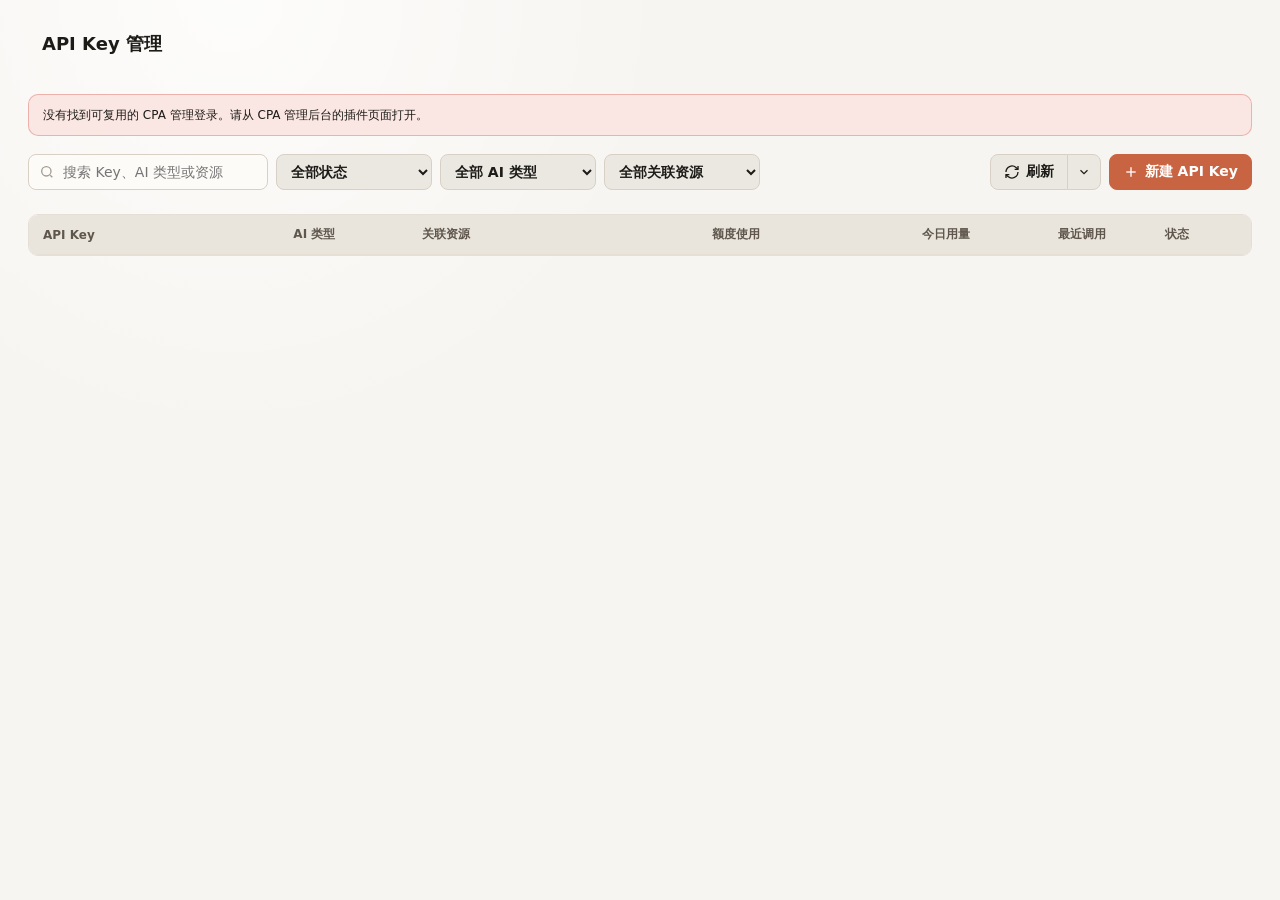
==== internal/web/apikey.html @ bb26bdbf "同步CPA Toolkit前端与价格设置" ====
<!doctype html>
<html lang="zh-CN"><head>
  <meta charset="utf-8">
  <meta name="viewport" content="width=device-width, initial-scale=1">
  <title>API Key 管理</title>
  <style>
    :root {
      --bg: #f7f5f1;
      --surface: #fdfbf8;
      --surface-muted: #f0eee8;
      --fg: #1d1b17;
      --muted: #777168;
      --subtle: #a39c91;
      --border: #e5dfd6;
      --border-strong: #d8d0c5;
      --primary: #12b981;
      --primary-hover: #079467;
      --primary-soft: #e5f8f0;
      --success-soft: #dcf8ec;
      --warning-soft: #fff2d6;
      --danger: #d45549;
      --danger-soft: #fae6e2;
      --radius: 10px;
      --shadow: 0 14px 34px rgba(37, 31, 22, 0.08);
      --font: -apple-system, BlinkMacSystemFont, "Segoe UI", "PingFang SC", "Microsoft YaHei", system-ui, sans-serif;
      --mono: "SFMono-Regular", ui-monospace, Menlo, Consolas, monospace;
      --ease-out: cubic-bezier(0.16, 1, 0.3, 1);
      --ease-emphasized: cubic-bezier(0.2, 0.8, 0.2, 1);
      --motion-fast: 140ms;
      --motion-base: 220ms;
      color-scheme: light;
    }

    * { box-sizing: border-box; }

    body {
      margin: 0;
      min-height: 100vh;
      background:
        radial-gradient(circle at 18% 0%, rgba(255, 255, 255, 0.74), transparent 32%),
        var(--bg);
      color: var(--fg);
      font-family: var(--font);
      font-size: 14px;
    }

    button, input, select { font: inherit; }
    button { border: 0; cursor: pointer; }

    .page {
      width: min(1552px, calc(100vw - 56px));
      margin: 0 auto;
      padding: 18px 0 36px;
    }

    .topbar {
      display: flex;
      align-items: center;
      justify-content: space-between;
      gap: 16px;
      min-height: 52px;
      margin-bottom: 24px;
      padding: 9px 14px;
    }

    .title h1 {
      margin: 0;
      color: var(--fg);
      font-size: 18px;
      line-height: 1.2;
      font-weight: 700;
      letter-spacing: 0;
    }

    .title p {
      display: inline-flex;
      margin: 0 0 0 10px;
      color: var(--muted);
      font-size: 13px;
    }

    .top-actions {
      display: flex;
      align-items: center;
      gap: 8px;
      flex-wrap: wrap;
      justify-content: flex-end;
      margin-left: auto;
      flex: 0 0 auto;
    }

    .btn {
      height: 36px;
      display: inline-flex;
      align-items: center;
      justify-content: center;
      gap: 6px;
      padding: 0 13px;
      border-radius: 8px;
      border: 1px solid var(--border-strong);
      background: #ebe8e2;
      color: var(--fg);
      text-decoration: none;
      font-weight: 700;
      white-space: nowrap;
      transition:
        color var(--motion-fast) var(--ease-out),
        background-color var(--motion-fast) var(--ease-out),
        border-color var(--motion-fast) var(--ease-out),
        box-shadow var(--motion-fast) var(--ease-out),
        transform var(--motion-fast) var(--ease-out);
    }

    .btn:hover {
      border-color: #cfc7bc;
      color: var(--fg);
      background: #e2ded6;
      transform: translateY(-1px);
    }

    .btn:active {
      transform: translateY(0);
    }

    .btn.primary {
      color: #fff;
      border-color: var(--primary);
      background: var(--primary);
      box-shadow: none;
    }

    .btn.primary:hover {
      color: #fff;
      background: var(--primary-hover);
      border-color: var(--primary-hover);
    }

    .btn.primary[data-od-id="create-api-key-button"],
    .btn.primary[data-od-id="save-api-key-button"] {
      border-color: #c96442;
      background: #c96442;
    }

    .btn.primary[data-od-id="create-api-key-button"]:hover,
    .btn.primary[data-od-id="save-api-key-button"]:hover {
      border-color: #b35739;
      background: #b35739;
    }

    .btn svg,
    .icon-btn svg {
      width: 16px;
      height: 16px;
      stroke-width: 2;
    }

    .refresh-group {
      position: relative;
      display: inline-flex;
      align-items: center;
      gap: 6px;
    }

    .refresh-countdown {
      display: inline-flex;
      align-items: center;
      justify-content: center;
      color: var(--muted);
      font-family: var(--mono);
      font-size: 12px;
      font-weight: 700;
      font-variant-numeric: tabular-nums;
      white-space: nowrap;
    }

    .refresh-countdown[hidden] {
      display: none;
    }

    .refresh-countdown.busy {
      color: #087452;
      font-family: var(--font);
    }

    .refresh-action {
      display: inline-flex;
      align-items: center;
    }

    .refresh-action #refreshBtn {
      border-top-right-radius: 0;
      border-bottom-right-radius: 0;
    }

    .refresh-action .auto-refresh-wrap {
      margin-left: -1px;
    }

    .refresh-action .auto-refresh-toggle {
      border-top-left-radius: 0;
      border-bottom-left-radius: 0;
    }

    .refresh-action #refreshBtn:hover,
    .refresh-action .auto-refresh-toggle:hover {
      position: relative;
      z-index: 1;
    }

    .auto-refresh-wrap {
      position: relative;
      display: inline-flex;
    }

    .auto-refresh-toggle {
      width: 34px;
      padding: 0;
    }

    .auto-refresh-toggle svg {
      width: 14px;
      height: 14px;
    }

    .auto-refresh-menu {
      position: absolute;
      top: calc(100% + 6px);
      right: 0;
      z-index: 30;
      display: grid;
      gap: 2px;
      min-width: 132px;
      padding: 6px;
      border: 1px solid var(--border);
      border-radius: 8px;
      background: var(--surface);
      box-shadow: var(--shadow);
    }

    .auto-refresh-menu[hidden] {
      display: none;
    }

    .auto-refresh-option {
      height: 30px;
      padding: 0 9px;
      border-radius: 6px;
      color: var(--fg);
      background: transparent;
      text-align: left;
      font-size: 13px;
      font-weight: 650;
    }

    .auto-refresh-option:hover,
    .auto-refresh-option.active {
      background: #eee9e1;
    }

    .card {
      border: 0;
      border-radius: 0;
      background: transparent;
      box-shadow: none;
    }

    .card-head {
      display: flex;
      align-items: center;
      justify-content: space-between;
      gap: 12px;
      padding: 14px 16px;
      border-bottom: 1px solid var(--border);
    }

    .card-title h2 {
      margin: 0;
      font-size: 16px;
      font-weight: 650;
    }

    .card-title p {
      margin: 4px 0 0;
      color: var(--muted);
      font-size: 13px;
    }

    .toolbar {
      display: flex;
      flex-direction: column;
      align-items: stretch;
      justify-content: flex-start;
      gap: 24px;
      padding: 0;
      border-bottom: 0;
      background: transparent;
    }

    .left-tools,
    .right-tools {
      display: flex;
      align-items: center;
      gap: 8px;
      flex-wrap: wrap;
    }

    .right-tools {
      width: 100%;
    }

    .left-tools {
      min-height: 52px;
      padding: 9px 14px;
      border: 1px solid var(--border);
      border-radius: 10px;
      background: rgba(253, 251, 248, 0.82);
    }

    .tabs {
      display: inline-flex;
      gap: 10px;
      padding: 0;
      border: 0;
      border-radius: 0;
      background: transparent;
    }

    .tab {
      height: 32px;
      display: inline-flex;
      align-items: center;
      gap: 7px;
      padding: 0 14px;
      border: 1px solid var(--border);
      border-radius: 999px;
      background: #fffefa;
      color: var(--muted);
      font-size: 13px;
      font-weight: 700;
      transition:
        color var(--motion-fast) var(--ease-out),
        background-color var(--motion-fast) var(--ease-out),
        box-shadow var(--motion-fast) var(--ease-out);
    }

    .tab.active {
      color: var(--fg);
      background: #fffefa;
      box-shadow: 0 1px 0 rgba(37, 31, 22, 0.04);
    }

    .tab.active::before {
      content: "";
      width: 8px;
      height: 8px;
      border-radius: 999px;
      background: var(--primary);
      box-shadow: 0 0 0 4px rgba(18, 185, 129, 0.12);
    }

    .search {
      position: relative;
      width: min(240px, 100%);
    }

    .search svg {
      position: absolute;
      left: 11px;
      top: 50%;
      transform: translateY(-50%);
      color: var(--subtle);
      width: 16px;
      height: 16px;
    }

    input,
    select {
      height: 34px;
      border: 1px solid var(--border-strong);
      border-radius: 8px;
      background: var(--surface);
      color: var(--fg);
      outline: none;
      transition:
        border-color var(--motion-fast) var(--ease-out),
        box-shadow var(--motion-fast) var(--ease-out);
    }

    input { padding: 0 10px; }

    select {
      min-width: 156px;
      padding: 0 30px 0 10px;
    }

    .right-tools select {
      height: 36px;
      background-color: #ebe8e2;
      font-weight: 700;
    }

    .search input {
      width: 100%;
      height: 36px;
      padding-left: 34px;
      font-size: 14px;
    }

    input:focus,
    select:focus {
      border-color: #c96442;
      box-shadow: 0 0 0 4px rgba(201, 100, 66, 0.16);
    }

    .table-wrap {
      margin-top: 24px;
      overflow-x: auto;
      border: 1px solid var(--border);
      border-radius: 10px;
      background: #f7f4ee;
    }

    table {
      width: 100%;
      min-width: 1410px;
      border-collapse: separate;
      border-spacing: 0;
      table-layout: fixed;
    }

    .col-key { width: 250px; }
    .col-type { width: 128px; }
    .col-resources { width: 290px; }
    .col-quota { width: 210px; }
    .col-usage { width: 136px; }
    .col-last { width: 106px; }
    .col-status { width: 112px; }
    .col-actions { width: 176px; }

    thead { display: table-header-group; }

    tbody tr {
      background: var(--surface-muted);
      transition:
        background-color var(--motion-fast) var(--ease-out);
    }

    th {
      height: 40px;
      padding: 0 14px;
      color: #5f574d;
      background: #e9e5dc;
      border-bottom: 1px solid var(--border);
      text-align: left;
      font-size: 12px;
      font-weight: 700;
      white-space: nowrap;
    }

    th:first-child { border-top-left-radius: 9px; }
    th:last-child {
      border-top-right-radius: 9px;
      text-align: right;
    }

    td {
      padding: 14px;
      border-bottom: 1px solid var(--border);
      vertical-align: middle;
    }

    td.actions-cell {
      padding-left: 8px;
      padding-right: 10px;
    }

    tbody tr:last-child td {
      border-bottom: 0;
    }

    tbody tr:hover {
      background: #e9e6df;
    }

    .key-cell {
      display: flex;
      align-items: center;
      gap: 10px;
      min-width: 0;
    }

    .key-icon {
      width: 34px;
      height: 34px;
      flex: 0 0 auto;
      display: grid;
      place-items: center;
      border-radius: 9px;
      color: #6d6760;
      background: #e9e6df;
      border: 0;
      box-shadow: none;
    }

    .key-icon svg {
      width: 21px;
      height: 21px;
      display: block;
    }

    .key-name {
      display: flex;
      align-items: center;
      gap: 8px;
      flex-wrap: wrap;
      font-size: 14px;
      font-weight: 800;
    }

    .key-token {
      margin-top: 6px;
      color: var(--muted);
      font-family: var(--mono);
      font-size: 12px;
      font-variant-numeric: tabular-nums;
    }

    .pill {
      display: inline-flex;
      align-items: center;
      gap: 5px;
      height: 24px;
      padding: 0 8px;
      border-radius: 5px;
      font-size: 12px;
      font-weight: 700;
      white-space: nowrap;
    }

    .pill.neutral {
      color: #403b35;
      background: #fffefa;
      border: 1px solid var(--border);
    }

    .pill.success {
      color: #05764f;
      background: var(--success-soft);
      border: 1px solid #b9ead6;
    }

    .pill.warn {
      color: #a15c0b;
      background: var(--warning-soft);
      border: 1px solid #efd9a2;
    }

    .dot {
      width: 6px;
      height: 6px;
      border-radius: 50%;
      background: currentColor;
    }

    .resources {
      display: flex;
      flex-wrap: wrap;
      gap: 6px;
      min-width: 0;
      max-width: none;
    }

    .resource {
      display: inline-flex;
      align-items: center;
      gap: 6px;
      height: 26px;
      padding: 0 8px;
      border: 1px solid var(--border);
      border-radius: 5px;
      background: #fffefa;
      color: #4b453d;
      font-size: 12px;
      white-space: nowrap;
    }

    .resource.mark-provider {
      background: #e5f8f0;
      border-color: #c5ecdd;
      color: #087452;
    }

    .resource.mark-file {
      background: #fffefa;
      border-color: #e3ddd3;
      color: #62584d;
    }

    .quota {
      display: grid;
      gap: 8px;
      min-width: 0;
    }

    .quota-cell { min-width: 0; }

    .type-cell,
    .status-cell {
      white-space: nowrap;
    }

    .quota-line {
      display: flex;
      align-items: center;
      justify-content: space-between;
      gap: 12px;
      color: var(--muted);
      font-size: 12px;
      font-variant-numeric: tabular-nums;
    }

    .quota-line span {
      display: inline-flex;
      align-items: baseline;
      gap: 6px;
      min-width: 0;
      white-space: nowrap;
    }

    .quota-label {
      min-width: 38px;
      color: var(--fg);
      font-weight: 700;
    }

    .quota-line strong {
      color: var(--fg);
      font-weight: 600;
    }

    .bar {
      height: 6px;
      overflow: hidden;
      border-radius: 999px;
      background: #e4ded4;
    }

    .bar span {
      display: block;
      width: var(--value);
      height: 100%;
      border-radius: inherit;
      background: var(--bar-color, var(--primary));
      transition:
        width var(--motion-base) var(--ease-out),
        background-color var(--motion-fast) var(--ease-out);
    }

    .row-actions {
      display: flex;
      align-items: center;
      justify-content: flex-end;
      gap: 4px;
    }

    .meta-stack {
      display: grid;
      gap: 8px;
      min-width: 0;
    }

    .usage-cell { min-width: 0; }

    .usage-stat {
      display: grid;
      gap: 6px;
      color: #2f2a24;
      font-size: 12px;
      line-height: 1.25;
      font-variant-numeric: tabular-nums;
    }

    .usage-line {
      display: flex;
      align-items: baseline;
      gap: 5px;
      white-space: nowrap;
    }

    .usage-line span {
      color: #5f574d;
      font-weight: 600;
    }

    .usage-line strong {
      color: #2f2a24;
      font-family: var(--mono);
      font-size: 12px;
      font-weight: 700;
    }

    .usage-line.cost strong {
      color: #008a7a;
      font-weight: 800;
    }

    .last-cell {
      color: var(--muted);
      font-size: 12px;
      line-height: 1.45;
      white-space: nowrap;
    }

    .last-cell strong {
      display: none;
    }

    .empty-row td {
      height: 96px;
      color: var(--muted);
      text-align: center;
    }

    .icon-btn {
      width: 34px;
      height: 34px;
      display: grid;
      place-items: center;
      border: 1px solid var(--border);
      border-radius: 8px;
      color: #5f574d;
      background: #f8f6f1;
      transition:
        color var(--motion-fast) var(--ease-out),
        background-color var(--motion-fast) var(--ease-out),
        transform var(--motion-fast) var(--ease-out);
    }

    .icon-btn:hover {
      color: var(--fg);
      background: #eee9e1;
      transform: translateY(-1px);
    }

    .icon-btn.danger {
      color: #b8573f;
    }

    .icon-btn.danger.confirming {
      color: #fff;
      border-color: #c96442;
      background: #c96442;
    }

    .icon-btn.danger:hover {
      color: #fff;
      border-color: #c96442;
      background: #c96442;
    }

    .icon-btn:active {
      transform: translateY(0);
    }

    .muted { color: var(--muted); }

    .drawer-backdrop {
      position: fixed;
      inset: 0;
      z-index: 50;
      display: block;
      opacity: 0;
      visibility: hidden;
      pointer-events: none;
      background: rgba(42, 37, 30, 0.24);
      transition:
        opacity var(--motion-base) var(--ease-out),
        visibility 0s linear var(--motion-base);
    }

    .drawer-backdrop.open {
      opacity: 1;
      visibility: visible;
      pointer-events: auto;
      transition-delay: 0s;
    }

    .drawer {
      position: absolute;
      top: 0;
      right: 0;
      bottom: 0;
      width: min(620px, 100vw);
      display: flex;
      flex-direction: column;
      background: #fff;
      box-shadow: var(--shadow);
      opacity: 0.98;
      transform: translate3d(20px, 0, 0);
      transition:
        transform 240ms var(--ease-emphasized),
        opacity var(--motion-base) var(--ease-out);
      will-change: transform, opacity;
    }

    .drawer-backdrop.open .drawer {
      opacity: 1;
      transform: translate3d(0, 0, 0);
    }

    body.drawer-active,
    body.settings-active {
      overflow: hidden;
    }

    .drawer-head {
      display: flex;
      align-items: flex-start;
      justify-content: space-between;
      gap: 16px;
      padding: 18px 20px;
      border-bottom: 1px solid var(--border);
    }

    .drawer-head h3 {
      margin: 0;
      font-size: 18px;
      font-weight: 650;
    }

    .drawer-head p {
      margin: 6px 0 0;
      color: var(--muted);
      font-size: 13px;
      line-height: 1.6;
    }

    .drawer-body {
      flex: 1;
      overflow: auto;
      padding: 20px;
      background: var(--bg);
    }

    .drawer-foot {
      display: flex;
      justify-content: flex-end;
      gap: 8px;
      padding: 14px 20px;
      border-top: 1px solid var(--border);
      background: var(--surface);
    }

    .form-grid {
      display: grid;
      grid-template-columns: 1fr 1fr;
      gap: 14px;
    }

    .field {
      display: grid;
      gap: 7px;
    }

    .field.quota-row-field {
      align-content: start;
      align-self: start;
    }

    .field.quota-row-field .error:not(.show) {
      height: 0;
      min-height: 0;
      overflow: hidden;
    }

    .field.full { grid-column: 1 / -1; }

    label {
      color: #344054;
      font-size: 13px;
      font-weight: 500;
    }

    .field input,
    .field select {
      width: 100%;
      height: 36px;
    }

    .resource-picker {
      display: grid;
      gap: 8px;
      padding: 10px;
      border: 1px solid var(--border);
      border-radius: var(--radius);
      background: var(--surface);
    }

    .resource-option {
      display: grid;
      grid-template-columns: 18px 1fr;
      gap: 10px;
      align-items: start;
      padding: 9px;
      border: 1px solid var(--border);
      border-radius: 6px;
      background: #fffefa;
      transition:
        background-color var(--motion-fast) var(--ease-out),
        border-color var(--motion-fast) var(--ease-out),
        box-shadow var(--motion-fast) var(--ease-out);
    }

    .resource-option:has(input:checked) {
      border-color: var(--primary);
      background: var(--primary-soft);
    }

    .resource-option input {
      width: 16px;
      height: 16px;
      margin: 2px 0 0;
      accent-color: var(--primary);
    }

    .resource-option strong {
      display: block;
      font-size: 13px;
      font-weight: 600;
    }

    .resource-option small {
      display: block;
      margin-top: 3px;
      color: var(--muted);
      font-size: 12px;
      line-height: 1.45;
    }

    .helper {
      color: var(--muted);
      font-size: 12px;
      line-height: 1.5;
    }

    .error {
      color: var(--danger);
      font-size: 12px;
      font-weight: 500;
      line-height: 1.35;
      min-height: 16px;
      opacity: 0;
      transform: translate3d(0, -2px, 0);
      transition:
        opacity 120ms var(--ease-out),
        transform 120ms var(--ease-out);
    }

    .error.show {
      opacity: 1;
      transform: translate3d(0, 0, 0);
    }

    .toast {
      position: fixed;
      left: 50%;
      bottom: 24px;
      z-index: 80;
      transform: translate3d(-50%, 12px, 0);
      opacity: 0;
      pointer-events: none;
      padding: 10px 13px;
      border-radius: 6px;
      color: #fff;
      background: rgba(29, 27, 23, 0.92);
      box-shadow: var(--shadow);
      transition:
        opacity 180ms var(--ease-out),
        transform var(--motion-base) var(--ease-out);
      will-change: transform, opacity;
    }

    .toast.show {
      opacity: 1;
      transform: translate3d(-50%, 0, 0);
    }

    @media (prefers-reduced-motion: reduce) {
      .btn,
      .icon-btn,
      .tab,
      input,
      select,
      .bar span,
      .drawer-backdrop,
      .drawer,
      .resource-option,
      .error,
      .toast {
        transition-duration: 1ms !important;
      }

      .btn:hover,
      .icon-btn:hover,
      .drawer,
      .drawer-backdrop.open .drawer,
      .error,
      .error.show {
        transform: none !important;
      }

      .toast,
      .toast.show {
        transform: translate3d(-50%, 0, 0) !important;
      }
    }

    @media (max-width: 760px) {
      .page {
        width: min(100vw - 28px, 1440px);
        padding-top: 14px;
      }

      .topbar,
      .top-actions,
      .toolbar,
      .left-tools,
      .right-tools {
        align-items: stretch;
        flex-direction: column;
      }

      .title p {
        display: flex;
      }

      .title p {
        margin: 8px 0 0;
      }

      .search { width: 100%; }

      .right-tools select {
        width: 100%;
      }

      .top-actions {
        width: 100%;
        margin-left: 0;
      }

      .card-head {
        align-items: flex-start;
        flex-direction: column;
      }

      .tabs { overflow-x: auto; }
      .tab { flex: 0 0 auto; }

      .form-grid { grid-template-columns: 1fr; }
    }
  

    .notice {
      display: none;
      margin: 0 0 18px;
      padding: 12px 14px;
      border: 1px solid var(--border);
      border-radius: 10px;
      background: rgba(253, 251, 248, 0.92);
      color: var(--fg);
    }

    .notice.show { display: block; }
    .notice.error {
      border-color: rgba(212, 85, 73, 0.36);
      background: var(--danger-soft);
    }

    .notice-row {
      display: flex;
      align-items: center;
      justify-content: space-between;
      gap: 10px;
      flex-wrap: wrap;
    }

    .plain-key {
      display: block;
      margin-top: 10px;
      padding: 10px;
      overflow: auto;
      border: 1px solid var(--border);
      border-radius: 8px;
      background: #fff;
      color: var(--fg);
      font-family: var(--mono);
      font-size: 12px;
      white-space: nowrap;
    }

    .quota-empty {
      color: var(--muted);
      font-size: 13px;
    }

    .resource-option.is-empty {
      cursor: default;
      color: var(--muted);
    }

    .resource-option.is-empty:hover {
      border-color: var(--border);
      background: var(--surface);
      transform: none;
    }

  </style>
</head>
<body>
  <main class="page" data-od-id="api-key-list-page">
    <header class="topbar" data-od-id="topbar">
      <div class="title" data-od-id="page-title-area">
        <h1 data-od-id="page-title">API Key 管理</h1>
      </div>
    </header>

    <section class="card" data-od-id="api-key-table-card">
      <div id="notice" class="notice" role="status" aria-live="polite"></div>
      <div class="toolbar" data-od-id="table-toolbar">
        <div class="right-tools">
          <div class="search" data-od-id="global-search">
            <svg viewBox="0 0 24 24" fill="none" stroke="currentColor" stroke-width="2"><circle cx="11" cy="11" r="7"></circle><path d="m20 20-3.2-3.2"></path></svg>
            <input id="searchInput" placeholder="搜索 Key、AI 类型或资源">
          </div>
          <select id="statusFilter" data-od-id="status-filter">
            <option value="all">全部状态</option>
            <option value="active">启用</option>
            <option value="warning">额度预警</option>
            <option value="disabled">停用</option>
          </select>
          <select id="typeFilter" data-od-id="ai-type-filter">
            <option value="all">全部 AI 类型</option>
          </select>
          <select id="resourceFilter" data-od-id="resource-filter">
            <option value="all">全部关联资源</option>
          </select>
          <div class="top-actions" data-od-id="top-actions">
            <div class="refresh-group" data-od-id="refresh-control-group">
              <span class="refresh-countdown" id="refreshCountdown" data-od-id="refresh-countdown" hidden></span>
              <div class="refresh-action" data-od-id="refresh-split-button">
                <button class="btn" id="refreshBtn" data-od-id="refresh-button">
                  <svg viewBox="0 0 24 24" fill="none" stroke="currentColor"><path d="M21 12a9 9 0 0 1-15 6.7L3 16"></path><path d="M3 21v-5h5"></path><path d="M3 12a9 9 0 0 1 15-6.7L21 8"></path><path d="M21 3v5h-5"></path></svg>
                  刷新
                </button>
                <div class="auto-refresh-wrap">
                  <button class="btn auto-refresh-toggle" id="autoRefreshToggle" type="button" aria-haspopup="menu" aria-expanded="false" aria-label="自动刷新间隔" data-od-id="auto-refresh-toggle">
                    <svg viewBox="0 0 24 24" fill="none" stroke="currentColor"><path d="m6 9 6 6 6-6"></path></svg>
                  </button>
                  <div class="auto-refresh-menu" id="autoRefreshMenu" role="menu" aria-label="自动刷新间隔" hidden data-od-id="auto-refresh-menu">
                    <button class="auto-refresh-option active" type="button" role="menuitemradio" aria-checked="true" data-interval="0" data-od-id="auto-refresh-none">不自动刷新</button>
                    <button class="auto-refresh-option" type="button" role="menuitemradio" aria-checked="false" data-interval="5" data-od-id="auto-refresh-5s">5秒</button>
                    <button class="auto-refresh-option" type="button" role="menuitemradio" aria-checked="false" data-interval="10" data-od-id="auto-refresh-10s">10秒</button>
                    <button class="auto-refresh-option" type="button" role="menuitemradio" aria-checked="false" data-interval="15" data-od-id="auto-refresh-15s">15秒</button>
                    <button class="auto-refresh-option" type="button" role="menuitemradio" aria-checked="false" data-interval="30" data-od-id="auto-refresh-30s">30秒</button>
                  </div>
                </div>
              </div>
            </div>
            <button class="btn primary" id="openCreate" data-od-id="create-api-key-button">
              <svg viewBox="0 0 24 24" fill="none" stroke="currentColor"><path d="M12 5v14"></path><path d="M5 12h14"></path></svg>
              新建 API Key
            </button>
          </div>
        </div>
      </div>

      <div class="table-wrap">
        <table>
          <colgroup>
            <col class="col-key">
            <col class="col-type">
            <col class="col-resources">
            <col class="col-quota">
            <col class="col-usage">
            <col class="col-last">
            <col class="col-status">
            <col class="col-actions">
          </colgroup>
          <thead>
            <tr>
              <th>API Key</th>
              <th>AI 类型</th>
              <th>关联资源</th>
              <th>额度使用</th>
              <th>今日用量</th>
              <th>最近调用</th>
              <th>状态</th>
              <th>操作</th>
            </tr>
          </thead>
          <tbody id="keyRows" data-od-id="api-key-table-body"></tbody>
        </table>
      </div>
    </section>
  </main>

  <div class="drawer-backdrop" id="drawerBackdrop" data-od-id="api-key-editor-backdrop" aria-hidden="true">
    <section class="drawer" role="dialog" aria-modal="true" aria-labelledby="drawerTitle" data-od-id="api-key-editor-drawer">
      <div class="drawer-head">
        <div>
          <h3 id="drawerTitle">新建 API Key</h3>
          
        </div>
        <button class="icon-btn" id="closeDrawer" aria-label="关闭" data-od-id="close-editor-button">
          <svg viewBox="0 0 24 24" fill="none" stroke="currentColor"><path d="M18 6 6 18"></path><path d="m6 6 12 12"></path></svg>
        </button>
      </div>

      <div class="drawer-body">
        <form id="keyForm" class="form-grid" data-od-id="api-key-form">
          <div class="field full">
            <label for="keyName">Key 名称</label>
            <input id="keyName" required="" placeholder="例如：prod-chat-api">
            <div id="nameError" class="error" role="alert" aria-hidden="true">请输入 Key 名称。</div>
          </div>

          <div class="field quota-row-field">
            <label for="aiType">AI 类型</label>
            <select id="aiType" required=""></select>
          </div>


          <div class="field quota-row-field">
            <label for="quotaFiveHourInput">5 小时额度（USD）</label>
            <input id="quotaFiveHourInput" type="number" min="0" max="50000" step="0.0001" placeholder="留空不限额">
            <div id="quotaError" class="error" role="alert" aria-hidden="true">已填写的额度必须大于 0 且不超过 $50,000；同时需满足总额度不小于周额度，周额度不小于 5 小时额度。</div>
          </div>

          <div class="field">
            <label for="quotaWeekInput">周额度（USD）</label>
            <input id="quotaWeekInput" type="number" min="0" max="50000" step="0.0001" placeholder="留空不限额">
          </div>

          <div class="field">
            <label for="quotaTotalInput">总额度（USD）</label>
            <input id="quotaTotalInput" type="number" min="0" max="50000" step="0.0001" placeholder="留空不限额">
          </div>

          <div class="field full">
            <label>关联资源（可多选）</label>
            <div class="resource-picker" id="resourcePicker" data-od-id="resource-picker"></div>
            <div id="resourceError" class="error" role="alert" aria-hidden="true">至少选择一个认证文件或 AI 提供商。</div>
            <span class="helper" id="dependencyHint">请选择 AI 类型。</span>
          </div>
        </form>
      </div>

      <div class="drawer-foot">
        <button class="btn" id="cancelDrawer" data-od-id="cancel-editor-button">取消</button>
        <button class="btn primary" id="saveKey" data-od-id="save-api-key-button">保存</button>
      </div>
    </section>
  </div>

  <div class="toast" id="toast" data-od-id="feedback-toast" role="status" aria-live="polite" aria-atomic="true">已复制</div>

  <script>
    const api = "/v0/management/plugins/cpa-toolkit";
    const legacySecretStorageKeys = ["cpa-toolkit.management-key", "cpa-access-manager.management-key"];
    const sessionSecretStorageKey = "cpa-toolkit.management-key.session";
    const legacySessionSecretStorageKey = "cpa-access-manager.management-key.session";
    const cpaAuthStorageKey = "cli-proxy-auth";
    const cpaSecurePrefix = "enc::v1::";
    const cpaSecureSalt = "cli-proxy-api-webui::secure-storage";
    const $ = (id) => document.getElementById(id);
    const state = {
      keys: [],
      resources: [],
      usage: [],
      activeStatus: "all",
      editingID: "",
      pendingDeleteID: ""
    };
    const session = { apiBase: "", managementKey: "" };
    let toastTimer = null;
    let lastFocusedElement = null;
    let autoRefreshInterval = 0;
    let autoRefreshRemaining = 0;
    let autoRefreshTimer = null;
    const reducedMotion = window.matchMedia && window.matchMedia("(prefers-reduced-motion: reduce)").matches;

    const els = {
      rows: $("keyRows"),
      search: $("searchInput"),
      statusFilter: $("statusFilter"),
      typeFilter: $("typeFilter"),
      resourceFilter: $("resourceFilter"),
      drawer: $("drawerBackdrop"),
      toast: $("toast"),
      notice: $("notice"),
      aiType: $("aiType"),
      picker: $("resourcePicker"),
      hint: $("dependencyHint"),
      keyName: $("keyName"),
      nameError: $("nameError"),
      quotaFiveHour: $("quotaFiveHourInput"),
      quotaWeek: $("quotaWeekInput"),
      quotaTotal: $("quotaTotalInput"),
      quotaError: $("quotaError"),
      resourceError: $("resourceError"),
      refreshCountdown: $("refreshCountdown"),
      autoRefreshToggle: $("autoRefreshToggle"),
      autoRefreshMenu: $("autoRefreshMenu"),
      autoRefreshOptions: Array.from(document.querySelectorAll(".auto-refresh-option"))
    };

    function base() { return session.apiBase || location.origin; }
    function secret() { return session.managementKey; }
    function esc(value) {
      return String(value ?? "").replace(/[&<>"']/g, ch => ({ "&":"&amp;", "<":"&lt;", ">":"&gt;", '"':"&quot;", "'":"&#39;" }[ch]));
    }
    function asString(value) { return typeof value === "string" ? value.trim() : ""; }
    function normalize(value) { return String(value ?? "").trim().toLowerCase(); }
    function uniq(values) { return Array.from(new Set(values.filter(Boolean))); }
    function maskKeyText(value) {
      const text = asString(value);
      if (!text) return "未生成";
      if (text.includes("*")) return text;
      if (text.length <= 4) return text;
      if (text.length <= 8) return `${text.slice(0, 3)}***${text.slice(-2)}`;
      return `${text.slice(0, 8)}******${text.slice(-4)}`;
    }
    function parseStoredJSON(value) {
      if (typeof value !== "string") return value;
      try { return JSON.parse(value); } catch { return value; }
    }
    function cpaSecureKeyBytes() {
      return new TextEncoder().encode(`${cpaSecureSalt}|${window.location.host}|${navigator.userAgent}`);
    }
    function base64ToBytes(value) {
      const text = atob(value);
      const bytes = new Uint8Array(text.length);
      for (let i = 0; i < text.length; i += 1) bytes[i] = text.charCodeAt(i);
      return bytes;
    }
    function xorBytes(bytes, key) {
      const out = new Uint8Array(bytes.length);
      for (let i = 0; i < bytes.length; i += 1) out[i] = bytes[i] ^ key[i % key.length];
      return out;
    }
    function decodeCPASecureValue(raw) {
      if (!raw) return null;
      let text = raw;
      if (raw.startsWith(cpaSecurePrefix)) {
        text = new TextDecoder().decode(xorBytes(base64ToBytes(raw.slice(cpaSecurePrefix.length)), cpaSecureKeyBytes()));
      }
      return parseStoredJSON(text);
    }
    function readStorageValue(storage, key) {
      try {
        const raw = storage.getItem(key);
        return raw === null ? null : decodeCPASecureValue(raw);
      } catch {
        return null;
      }
    }
    function isEmbeddedInPanel() {
      try { return window.self !== window.top; } catch { return false; }
    }
    function extractPanelAuth(value) {
      if (!value || typeof value !== "object") return null;
      const stateValue = value.state && typeof value.state === "object" ? value.state : value;
      const apiBase = asString(stateValue.apiBase);
      const managementKey = asString(stateValue.managementKey);
      return apiBase && managementKey ? { apiBase, managementKey } : null;
    }
    function readCPAPanelAuth() {
      if (!isEmbeddedInPanel()) return null;
      return extractPanelAuth(readStorageValue(window.localStorage, cpaAuthStorageKey));
    }
    function cleanupLegacySecret() {
      for (const key of legacySecretStorageKeys) {
        try { localStorage.removeItem(key); } catch {}
      }
    }
    function initSession() {
      const panelAuth = readCPAPanelAuth();
      const currentSessionSecret = asString(readStorageValue(window.sessionStorage, sessionSecretStorageKey));
      const legacySessionSecret = asString(readStorageValue(window.sessionStorage, legacySessionSecretStorageKey));
      const sessionSecret = currentSessionSecret || legacySessionSecret;
      cleanupLegacySecret();
      if (!currentSessionSecret && legacySessionSecret) saveSessionSecret(legacySessionSecret);
      if (legacySessionSecret) {
        try { sessionStorage.removeItem(legacySessionSecretStorageKey); } catch {}
      }
      session.apiBase = panelAuth?.apiBase || location.origin;
      session.managementKey = sessionSecret || panelAuth?.managementKey || "";
    }
    function saveSessionSecret(value) {
      try { sessionStorage.setItem(sessionSecretStorageKey, value); } catch {}
    }
    async function call(path, opts = {}) {
      cleanupLegacySecret();
      const headers = Object.assign({ "content-type": "application/json" }, opts.headers || {});
      if (secret()) headers.authorization = "Bearer " + secret();
      const res = await fetch(base() + api + path, Object.assign({}, opts, { headers }));
      const text = await res.text();
      let data;
      try { data = JSON.parse(text); } catch { data = text; }
      if (!res.ok) throw new Error((data && data.error) || text || res.status);
      return data;
    }
    async function verifySession() { await call("/status"); }

    function iconSvg(name) {
      const icons = {
        copy: '<svg viewBox="0 0 24 24" fill="none" stroke="currentColor"><rect x="9" y="9" width="11" height="11" rx="2"/><path d="M5 15H4a2 2 0 0 1-2-2V4a2 2 0 0 1 2-2h9a2 2 0 0 1 2 2v1"/></svg>',
        edit: '<svg viewBox="0 0 24 24" fill="none" stroke="currentColor"><path d="M12 20h9"/><path d="M16.5 3.5a2.1 2.1 0 0 1 3 3L7 19l-4 1 1-4Z"/></svg>',
        power: '<svg viewBox="0 0 24 24" fill="none" stroke="currentColor"><path d="M12 2v10"/><path d="M18.4 6.6a9 9 0 1 1-12.8 0"/></svg>',
        trash: '<svg viewBox="0 0 24 24" fill="none" stroke="currentColor"><path d="M3 6h18"/><path d="M8 6V4h8v2"/><path d="M19 6l-1 15H6L5 6"/><path d="M10 11v6"/><path d="M14 11v6"/></svg>',
        alert: '<svg viewBox="0 0 24 24" fill="none" stroke="currentColor"><path d="M12 8v5"/><path d="M12 17h.01"/><path d="M10.3 3.6h3.4L22 19H2L10.3 3.6Z"/></svg>'
      };
      return icons[name] || "";
    }
    function showToast(message) {
      els.toast.textContent = message;
      if (toastTimer) window.clearTimeout(toastTimer);
      els.toast.classList.add("show");
      toastTimer = window.setTimeout(() => {
        els.toast.classList.remove("show");
        toastTimer = null;
      }, 1800);
    }
    function setNotice(message, isError = false) {
      if (!message) {
        els.notice.className = "notice";
        els.notice.innerHTML = "";
        return;
      }
      els.notice.className = "notice show" + (isError ? " error" : "");
      els.notice.textContent = message;
    }
    async function copyText(text, message) {
      try {
        if (navigator.clipboard) {
          await navigator.clipboard.writeText(text);
        } else {
          const input = document.createElement("textarea");
          input.value = text;
          document.body.appendChild(input);
          input.select();
          document.execCommand("copy");
          input.remove();
        }
        showToast(message);
      } catch {
        showToast("复制失败，请手动复制");
      }
    }

    function normalizeResource(item) {
      const type = normalize(item.type);
      if (type !== "auth_file" && type !== "provider_instance") return null;
      const id = asString(item.id || item.auth_id || item.auth_index || item.name);
      if (!id) return null;
      const provider = normalize(item.provider);
      const authID = asString(item.auth_id || (type === "auth_file" ? id : ""));
      const label = asString(item.label || item.name || item.email || item.auth_id || item.id) || id;
      const kind = type === "auth_file" ? "认证文件" : "AI 提供商";
      const bindingType = type === "auth_file" ? "auth_id" : "provider_instance";
      const bindingID = type === "auth_file" ? (authID || id) : id;
      const meta = [kind, item.email || item.auth_id || item.auth_index || item.base_url].filter(Boolean).join(" · ");
      return { raw: item, id, type, provider, authID, label, kind, bindingType, bindingID, meta };
    }
    function resourceClass(ref) { return ref.kind === "file" ? "mark-file" : "mark-provider"; }
    function resourceChips(resources) {
      return resources.length
        ? resources.map(ref => `<span class="resource ${resourceClass(ref)}">${esc(ref.label)}</span>`).join("")
        : `<span class="muted">未关联资源</span>`;
    }
    function providers() {
      return uniq(state.resources.map(r => r.provider));
    }
    function typeLabel(provider) { return provider ? provider : "未识别"; }
    function fillTypeOptions(select, includeAll = false, current = "") {
      const list = providers();
      const safeCurrent = normalize(current);
      let options = includeAll ? `<option value="all">全部 AI 类型</option>` : "";
      options += list.map(p => `<option value="${esc(p)}">${esc(typeLabel(p))}</option>`).join("");
      if (!includeAll && !list.length) options = `<option value="">暂无可用 AI 类型</option>`;
      if (!includeAll && safeCurrent && !list.includes(safeCurrent)) options += `<option value="${esc(safeCurrent)}">${esc(typeLabel(safeCurrent))}</option>`;
      select.innerHTML = options;
      select.value = includeAll ? (safeCurrent || "all") : (safeCurrent || list[0] || "");
    }
    function authFileByID(id) {
      const target = asString(id);
      return state.resources.find(r => r.type === "auth_file" && (r.id === target || r.authID === target || r.bindingID === target));
    }
    function providerInstanceByID(id) {
      const target = asString(id);
      return state.resources.find(r => r.type === "provider_instance" && r.id === target);
    }
    function keyResourceRefs(key) {
      return (key.bindings || []).map(binding => {
        const typ = normalize(binding.target_type);
        if (typ === "provider_instance") {
          const r = providerInstanceByID(binding.target_id);
          return r ? { kind: "provider", id: r.bindingID, label: r.label, provider: r.provider, bindingType: r.bindingType } : { kind: "provider", id: binding.target_id, label: binding.target_id, provider: "", bindingType: "provider_instance" };
        }
        if (typ === "auth_id" || typ === "auth_file") {
          const r = authFileByID(binding.target_id);
          return r ? { kind: "file", id: r.bindingID, label: r.label, provider: r.provider, bindingType: "auth_id" } : { kind: "file", id: binding.target_id, label: binding.target_id, provider: "", bindingType: "auth_id" };
        }
        return null;
      }).filter(Boolean);
    }
    function keyProvider(key) {
      const values = uniq(keyResourceRefs(key).map(r => r.provider));
      if (values.length > 1) return "mixed";
      return values[0] || "";
    }
    function selectedResourceRefs() {
      return Array.from(els.picker.querySelectorAll("input[type='checkbox']:checked")).map(input => ({
        kind: input.dataset.kind,
        id: input.value,
        provider: input.dataset.provider,
        label: input.dataset.label,
        bindingType: input.dataset.bindingType
      }));
    }
    function validateSingleProvider(refs) {
      const values = uniq(refs.map(ref => ref.provider));
      return values.length === 1 && !!values[0];
    }

    function quotaPercent(used, quota) {
      if (!quota || Number(quota) <= 0) return 0;
      return Math.min(100, Math.round(Number(used || 0) / Number(quota) * 100));
    }
    function barColor(percent) {
      if (percent >= 85) return "#f79009";
      return "var(--primary)";
    }
    function formatQuotaUsd(value) {
      const amount = Number(value) || 0;
      if (amount > 0 && amount < 1) return `$${amount.toLocaleString("en-US", { maximumFractionDigits: 4 })}`;
      if (amount >= 10000) return `$${(amount / 1000).toLocaleString("en-US", { maximumFractionDigits: 1 })}k`;
      return `$${amount.toLocaleString("en-US", { maximumFractionDigits: 2 })}`;
    }
    function quotaMetric(label, used, quota) {
      if (quota === null || quota === undefined || quota === "") return "";
      const percent = quotaPercent(used, quota);
      return `
        <div class="quota-item">
          <div class="quota-line">
            <span><b class="quota-label">${label}</b>${formatQuotaUsd(used)} / ${formatQuotaUsd(quota)}</span>
            <strong>${percent}%</strong>
          </div>
          <div class="bar"><span style="--value:${percent}%;--bar-color:${barColor(percent)}"></span></div>
        </div>
      `;
    }
    function quotaBlock(key) {
      const limits = key.limits || {};
      const usage = key.usage || {};
      const html = [
        quotaMetric("5 小时", usage.five_hour_usd, limits.five_hour_limit_usd),
        quotaMetric("周额度", usage.weekly_usd, limits.weekly_limit_usd),
        quotaMetric("总额度", usage.total_usd, limits.total_limit_usd)
      ].filter(Boolean).join("");
      return html || `<span class="quota-empty">未配置额度</span>`;
    }
    function formatTokens(value) {
      const count = Number(value) || 0;
      if (count >= 1000000) return `${(count / 1000000).toLocaleString("en-US", { maximumFractionDigits: 2 })}M`;
      if (count >= 1000) return `${(count / 1000).toLocaleString("en-US", { maximumFractionDigits: 1 })}K`;
      return count.toLocaleString("en-US");
    }
    function formatUsd(value) {
      const amount = Number(value) || 0;
      return `US$${amount.toLocaleString("en-US", { minimumFractionDigits: 2, maximumFractionDigits: 4 })}`;
    }
    function usageDetail(entry) { return entry.detail || {}; }
    function entryTokens(entry) {
      const detail = usageDetail(entry);
      return Number(detail.total_tokens || 0)
        || Number(detail.input_tokens || 0) + Number(detail.output_tokens || 0) + Number(detail.reasoning_tokens || 0) + Number(detail.cached_tokens || 0);
    }
    function isToday(value) {
      if (!value) return false;
      const date = new Date(value);
      if (Number.isNaN(date.getTime())) return false;
      const now = new Date();
      return date.getFullYear() === now.getFullYear() && date.getMonth() === now.getMonth() && date.getDate() === now.getDate();
    }
    function todayUsageByKey() {
      const out = new Map();
      state.usage.forEach(entry => {
        if (!isToday(entry.created_at)) return;
        const id = entry.key_id || "";
        const item = out.get(id) || { requests: 0, tokens: 0, costUsd: 0 };
        item.requests += 1;
        item.tokens += entryTokens(entry);
        item.costUsd += Number(entry.usd || 0);
        out.set(id, item);
      });
      return out;
    }
    function usageStat(item) {
      return `
        <div class="usage-stat">
          <div class="usage-line"><span>请求:</span><strong>${(item.requests || 0).toLocaleString()}</strong></div>
          <div class="usage-line"><span>Token:</span><strong>${formatTokens(item.tokens)}</strong></div>
          <div class="usage-line cost"><span>账号计费:</span><strong>${formatUsd(item.costUsd)}</strong></div>
        </div>
      `;
    }
    function keyStatus(key) {
      if (!key.enabled) return { id: "disabled", text: "停用", className: "neutral" };
      const limits = key.limits || {};
      const usage = key.usage || {};
      const pairs = [
        [usage.five_hour_usd, limits.five_hour_limit_usd],
        [usage.weekly_usd, limits.weekly_limit_usd],
        [usage.total_usd, limits.total_limit_usd]
      ];
      if (pairs.some(([used, limit]) => limit !== null && limit !== undefined && Number(limit) > 0 && Number(used || 0) / Number(limit) >= 0.85)) {
        return { id: "warning", text: "额度预警", className: "warn" };
      }
      return { id: "active", text: "启用", className: "success" };
    }
    function lastUsedText(value) {
      if (!value) return "从未调用";
      const date = new Date(value);
      if (Number.isNaN(date.getTime())) return String(value);
      return date.toLocaleString();
    }

    async function load(refreshResources = false) {
      try {
        if (!secret()) {
          setNotice("没有找到可复用的 CPA 管理登录。请从 CPA 管理后台的插件页面打开，并确保管理后台已保存登录状态。", true);
          return;
        }
        setNotice("");
        await verifySession();
        const resourcesPromise = refreshResources
          ? call("/inventory", { method: "POST", body: JSON.stringify({ refresh: true }) })
          : call("/inventory");
        let [keys, resources, usage] = await Promise.all([
          call("/keys"),
          resourcesPromise,
          call("/usage?limit=200")
        ]);
        const hasProviderInstance = Array.isArray(resources) && resources.some(item => normalize(item?.type) === "provider_instance");
        if (!Array.isArray(resources) || resources.length === 0 || !hasProviderInstance) {
          try { resources = await call("/inventory", { method: "POST", body: JSON.stringify({ refresh: true }) }); } catch {}
        }
        state.keys = Array.isArray(keys) ? keys : [];
        state.resources = Array.isArray(resources) ? resources.map(normalizeResource).filter(Boolean) : [];
        state.usage = Array.isArray(usage) ? usage : [];
        renderAll();
      } catch (e) {
        setNotice(e.message, true);
      }
    }
    function renderAll() {
      renderFilters();
      renderRows();
    }
    function renderFilters() {
      const typeValue = els.typeFilter.value || "all";
      fillTypeOptions(els.typeFilter, true, typeValue === "all" ? "" : typeValue);
      renderResourceFilter();
    }
    function renderResourceFilter() {
      const current = els.resourceFilter.value || "all";
      const refs = state.resources.map(r => ({ key: `${r.type}:${r.bindingID}`, label: r.label }));
      const unique = [];
      const seen = new Set();
      refs.forEach(ref => {
        if (!seen.has(ref.key)) {
          seen.add(ref.key);
          unique.push(ref);
        }
      });
      els.resourceFilter.innerHTML = `<option value="all">全部关联资源</option>` + unique.map(ref => `<option value="${esc(ref.key)}">${esc(ref.label)}</option>`).join("");
      els.resourceFilter.value = unique.some(ref => ref.key === current) ? current : "all";
    }
    function renderRows() {
      const term = normalize(els.search.value);
      const type = normalize(els.typeFilter.value === "all" ? "" : els.typeFilter.value);
      const resource = els.resourceFilter.value;
      const usageMap = todayUsageByKey();
      const filtered = state.keys.filter(key => {
        const refs = keyResourceRefs(key);
        const provider = keyProvider(key);
        const status = keyStatus(key);
        const haystack = normalize([key.name, key.id, key.key_prefix, provider, refs.map(r => r.label).join(" ")].join(" "));
        const matchesResource = resource === "all" || refs.some(ref => {
          const prefix = ref.bindingType === "provider_instance" ? "provider_instance" : "auth_file";
          return `${prefix}:${ref.id}` === resource;
        });
        return (state.activeStatus === "all" || status.id === state.activeStatus)
          && (!type || provider === type)
          && matchesResource
          && haystack.includes(term);
      });

      els.rows.innerHTML = filtered.map((key, filteredIndex) => {
        const status = keyStatus(key);
        const provider = keyProvider(key);
        const refs = keyResourceRefs(key);
        const usage = usageMap.get(key.id) || { requests: 0, tokens: 0, costUsd: 0 };
        const token = maskKeyText(key.key_prefix || key.id);
        const deletePending = state.pendingDeleteID === key.id;
        return `
          <tr class="key-table-row" data-od-id="api-key-row-${filteredIndex + 1}">
            <td class="identity-cell">
              <div class="key-cell">
                <div>
                  <div class="key-name"><span>${esc(key.name || "未命名 Key")}</span></div>
                  <div class="key-token">${esc(token)}</div>
                </div>
              </div>
            </td>
            <td class="type-cell"><span class="pill neutral">${esc(typeLabel(provider))}</span></td>
            <td class="resources-cell"><div class="meta-stack"><div class="resources">${resourceChips(refs)}</div></div></td>
            <td class="quota-cell"><div class="quota">${quotaBlock(key)}</div></td>
            <td class="usage-cell" data-od-id="api-key-usage-${filteredIndex + 1}">${usageStat(usage)}</td>
            <td class="last-cell">${esc(lastUsedText(key.last_used_at))}</td>
            <td class="status-cell"><span class="pill ${status.className}"><span class="dot"></span>${esc(status.text)}</span></td>
            <td class="actions-cell">
              <div class="row-actions">
                <button class="icon-btn" title="复制" data-action="copy" data-id="${esc(key.id)}">${iconSvg("copy")}</button>
                <button class="icon-btn" title="编辑" data-action="edit" data-id="${esc(key.id)}">${iconSvg("edit")}</button>
                <button class="icon-btn" title="启停" data-action="toggle" data-id="${esc(key.id)}">${iconSvg("power")}</button>
                <button class="icon-btn danger ${deletePending ? "confirming" : ""}" title="${deletePending ? "确认删除" : "删除"}" data-action="delete" data-id="${esc(key.id)}">${iconSvg(deletePending ? "alert" : "trash")}</button>
              </div>
            </td>
          </tr>
        `;
      }).join("");

      if (!filtered.length) {
        els.rows.innerHTML = `<tr class="empty-row"><td colspan="8">没有匹配的 API Key</td></tr>`;
      }
    }

    function parseOptionalQuota(input) {
      const raw = input.value.trim();
      if (!raw) return null;
      const value = Number(raw);
      return Number.isFinite(value) ? value : NaN;
    }
    function quotaInputValue(value) {
      return value === null || value === undefined ? "" : value;
    }
    function quotaValid(five, week, total) {
      const values = [five, week, total].filter(value => value !== null);
      return values.every(value => Number.isFinite(value) && value > 0 && value <= 50000)
        && (five === null || week === null || five <= week)
        && (week === null || total === null || week <= total)
        && (five === null || total === null || five <= total);
    }
    function setError(element, visible) {
      element.classList.toggle("show", visible);
      element.setAttribute("aria-hidden", visible ? "false" : "true");
    }
    function pickerOption(ref, selectedKeys) {
      const key = `${ref.kind}:${ref.id}`;
      return `
        <label class="resource-option">
          <input type="checkbox" value="${esc(ref.id)}" data-kind="${esc(ref.kind)}" data-provider="${esc(ref.provider)}" data-binding-type="${esc(ref.bindingType)}" data-label="${esc(ref.label)}" ${selectedKeys.has(key) ? "checked" : ""}>
          <span>
            <strong>${esc(ref.label)}</strong>
            <small>${esc(ref.kind === "file" ? "认证文件" : "AI 提供商")}</small>
          </span>
        </label>
      `;
    }
    function renderPicker(selectedRefs = []) {
      const provider = normalize(els.aiType.value);
      const selectedKeys = new Set(selectedRefs.map(ref => `${ref.kind}:${ref.id}`));
      const authRefs = state.resources.filter(r => r.type === "auth_file" && r.provider === provider).map(r => ({ kind: "file", id: r.bindingID, provider: r.provider, label: r.label, bindingType: "auth_id" }));
      const providerRefs = state.resources.filter(r => r.type === "provider_instance" && r.provider === provider).map(r => ({ kind: "provider", id: r.bindingID, provider: r.provider, label: r.label, bindingType: "provider_instance" }));
      const refs = providerRefs.concat(authRefs);
      els.picker.innerHTML = refs.length
        ? refs.map(ref => pickerOption(ref, selectedKeys)).join("")
        : `<div class="resource-option is-empty"><span><strong>暂无可选资源</strong><small>刷新后仍为空时，请先在 CPA 中配置对应认证文件或 AI 提供商。</small></span></div>`;
      els.hint.textContent = provider ? `当前选择 ${provider}，只展示 ${provider} 类型下的资源。` : "请先选择 AI 类型。";
    }
    function openDrawer(key = null) {
      lastFocusedElement = document.activeElement;
      state.editingID = key?.id || "";
      $("drawerTitle").textContent = key ? "编辑 API Key" : "新建 API Key";
      els.keyName.value = key?.name || "";
      els.quotaFiveHour.value = quotaInputValue(key?.limits?.five_hour_limit_usd);
      els.quotaWeek.value = quotaInputValue(key?.limits?.weekly_limit_usd);
      els.quotaTotal.value = quotaInputValue(key?.limits?.total_limit_usd);
      setError(els.nameError, false);
      setError(els.quotaError, false);
      setError(els.resourceError, false);
      const selected = key ? keyResourceRefs(key) : [];
      fillTypeOptions(els.aiType, false, key ? keyProvider(key) : "");
      renderPicker(selected);
      els.drawer.classList.add("open");
      els.drawer.setAttribute("aria-hidden", "false");
      document.body.classList.add("drawer-active");
      window.setTimeout(() => els.keyName.focus({ preventScroll: true }), reducedMotion ? 0 : 180);
    }
    function closeDrawer() {
      if (!els.drawer.classList.contains("open")) return;
      els.drawer.classList.remove("open");
      els.drawer.setAttribute("aria-hidden", "true");
      document.body.classList.remove("drawer-active");
      const focusTarget = lastFocusedElement;
      if (focusTarget && focusTarget.isConnected && typeof focusTarget.focus === "function") {
        window.setTimeout(() => focusTarget.focus({ preventScroll: true }), reducedMotion ? 0 : 160);
      }
    }
    async function saveKey() {
      const name = els.keyName.value.trim();
      const five = parseOptionalQuota(els.quotaFiveHour);
      const week = parseOptionalQuota(els.quotaWeek);
      const total = parseOptionalQuota(els.quotaTotal);
      const refs = selectedResourceRefs();
      const nameOK = !!name;
      const quotaOK = quotaValid(five, week, total);
      const refsOK = refs.length > 0 && validateSingleProvider(refs);
      setError(els.nameError, !nameOK);
      setError(els.quotaError, !quotaOK);
      setError(els.resourceError, !refsOK);
      if (!nameOK || !quotaOK || !refsOK) return;
      const payload = {
        name,
        enabled: state.editingID ? undefined : true,
        five_hour_limit_usd: five,
        weekly_limit_usd: week,
        total_limit_usd: total,
        bindings: refs.map(ref => ({ target_type: ref.bindingType, target_id: ref.id }))
      };
      if (state.editingID) delete payload.enabled;
      try {
        if (state.editingID) {
          await call("/keys?id=" + encodeURIComponent(state.editingID), { method: "PATCH", body: JSON.stringify(payload) });
        } else {
          await call("/keys", { method: "POST", body: JSON.stringify(payload) });
        }
        closeDrawer();
        await load(false);
        setNotice("");
        showToast(state.editingID ? "API Key 已保存" : "API Key 已创建");
      } catch (e) {
        setNotice(e.message, true);
      }
    }
    async function toggleKey(id) {
      const key = state.keys.find(item => item.id === id);
      if (!key) return;
      try {
        await call("/keys?id=" + encodeURIComponent(id), { method: "PATCH", body: JSON.stringify({ enabled: !key.enabled }) });
        await load(false);
        showToast(key.enabled ? "API Key 已停用" : "API Key 已启用");
      } catch (e) {
        setNotice(e.message, true);
      }
    }
    async function deleteKey(id) {
      if (state.pendingDeleteID !== id) {
        state.pendingDeleteID = id;
        renderRows();
        showToast("再次点击感叹号确认删除");
        return;
      }
      try {
        await call("/keys?id=" + encodeURIComponent(id), { method: "DELETE" });
        state.pendingDeleteID = "";
        await load(false);
        showToast("API Key 已删除");
      } catch (e) {
        setNotice(e.message, true);
      }
    }
    function clearPendingDelete() {
      if (!state.pendingDeleteID) return false;
      state.pendingDeleteID = "";
      renderRows();
      return true;
    }
    function closeAutoRefreshMenu() {
      els.autoRefreshMenu.hidden = true;
      els.autoRefreshToggle.setAttribute("aria-expanded", "false");
    }
    function updateAutoRefreshOptions() {
      els.autoRefreshOptions.forEach(option => {
        const active = Number(option.dataset.interval) === autoRefreshInterval;
        option.classList.toggle("active", active);
        option.setAttribute("aria-checked", active ? "true" : "false");
      });
    }
    function clearAutoRefreshTimer() {
      if (!autoRefreshTimer) return;
      window.clearInterval(autoRefreshTimer);
      autoRefreshTimer = null;
    }
    function renderAutoRefreshCountdown() {
      if (!autoRefreshInterval) {
        els.refreshCountdown.hidden = true;
        els.refreshCountdown.classList.remove("busy");
        els.refreshCountdown.textContent = "";
        return;
      }
      els.refreshCountdown.hidden = false;
      els.refreshCountdown.classList.remove("busy");
      els.refreshCountdown.textContent = `${autoRefreshRemaining}s`;
    }
    function startAutoRefreshCountdown() {
      clearAutoRefreshTimer();
      if (!autoRefreshInterval) {
        renderAutoRefreshCountdown();
        return;
      }
      autoRefreshRemaining = autoRefreshInterval;
      renderAutoRefreshCountdown();
      autoRefreshTimer = window.setInterval(() => {
        autoRefreshRemaining -= 1;
        if (autoRefreshRemaining <= 0) {
          clearAutoRefreshTimer();
          els.refreshCountdown.hidden = false;
          els.refreshCountdown.classList.add("busy");
          els.refreshCountdown.textContent = "正在刷新";
          window.setTimeout(async () => {
            await load(false);
            startAutoRefreshCountdown();
          }, 520);
          return;
        }
        renderAutoRefreshCountdown();
      }, 1000);
    }
    function setAutoRefreshInterval(seconds) {
      autoRefreshInterval = seconds;
      updateAutoRefreshOptions();
      closeAutoRefreshMenu();
      startAutoRefreshCountdown();
    }

    els.search.addEventListener("input", () => { if (!clearPendingDelete()) renderRows(); });
    els.statusFilter.addEventListener("change", () => {
      state.activeStatus = els.statusFilter.value;
      if (!clearPendingDelete()) renderRows();
    });
    els.typeFilter.addEventListener("change", () => { if (!clearPendingDelete()) renderRows(); });
    els.resourceFilter.addEventListener("change", () => { if (!clearPendingDelete()) renderRows(); });
    els.aiType.addEventListener("change", () => {
      renderPicker([]);
      setError(els.resourceError, false);
    });
    $("openCreate").addEventListener("click", () => openDrawer());
    $("closeDrawer").addEventListener("click", closeDrawer);
    $("cancelDrawer").addEventListener("click", closeDrawer);
    $("saveKey").addEventListener("click", saveKey);
    els.drawer.addEventListener("click", event => {
      if (event.target === els.drawer) closeDrawer();
    });
    document.addEventListener("keydown", event => {
      if (event.key === "Escape" && els.drawer.classList.contains("open")) closeDrawer();
      if (event.key === "Escape" && !els.autoRefreshMenu.hidden) closeAutoRefreshMenu();
    });
    document.addEventListener("click", event => {
      if (event.target.closest(".row-actions")) return;
      clearPendingDelete();
    });
    els.autoRefreshToggle.addEventListener("click", () => {
      const shouldOpen = els.autoRefreshMenu.hidden;
      els.autoRefreshMenu.hidden = !shouldOpen;
      els.autoRefreshToggle.setAttribute("aria-expanded", shouldOpen ? "true" : "false");
    });
    els.autoRefreshMenu.addEventListener("click", event => {
      const option = event.target.closest(".auto-refresh-option");
      if (!option) return;
      setAutoRefreshInterval(Number(option.dataset.interval));
    });
    document.addEventListener("click", event => {
      if (els.autoRefreshMenu.hidden) return;
      if (event.target.closest(".auto-refresh-wrap")) return;
      closeAutoRefreshMenu();
    });
    els.rows.addEventListener("click", event => {
      const button = event.target.closest("button");
      if (!button) return;
      const id = button.dataset.id;
      const key = state.keys.find(item => item.id === id);
      if (button.dataset.action === "copy") {
        copyText(maskKeyText(key?.key_prefix || id), "已复制脱敏文本");
        clearPendingDelete();
      }
      if (button.dataset.action === "edit") {
        clearPendingDelete();
        openDrawer(key);
      }
      if (button.dataset.action === "toggle") {
        clearPendingDelete();
        toggleKey(id);
      }
      if (button.dataset.action === "delete") deleteKey(id);
    });
    $("refreshBtn").addEventListener("click", async () => {
      await load(true);
      if (autoRefreshInterval) startAutoRefreshCountdown();
      showToast("列表已刷新");
    });

    initSession();
    if (secret()) load(false);
    else setNotice("没有找到可复用的 CPA 管理登录。请从 CPA 管理后台的插件页面打开。", true);
  </script>


</body></html>
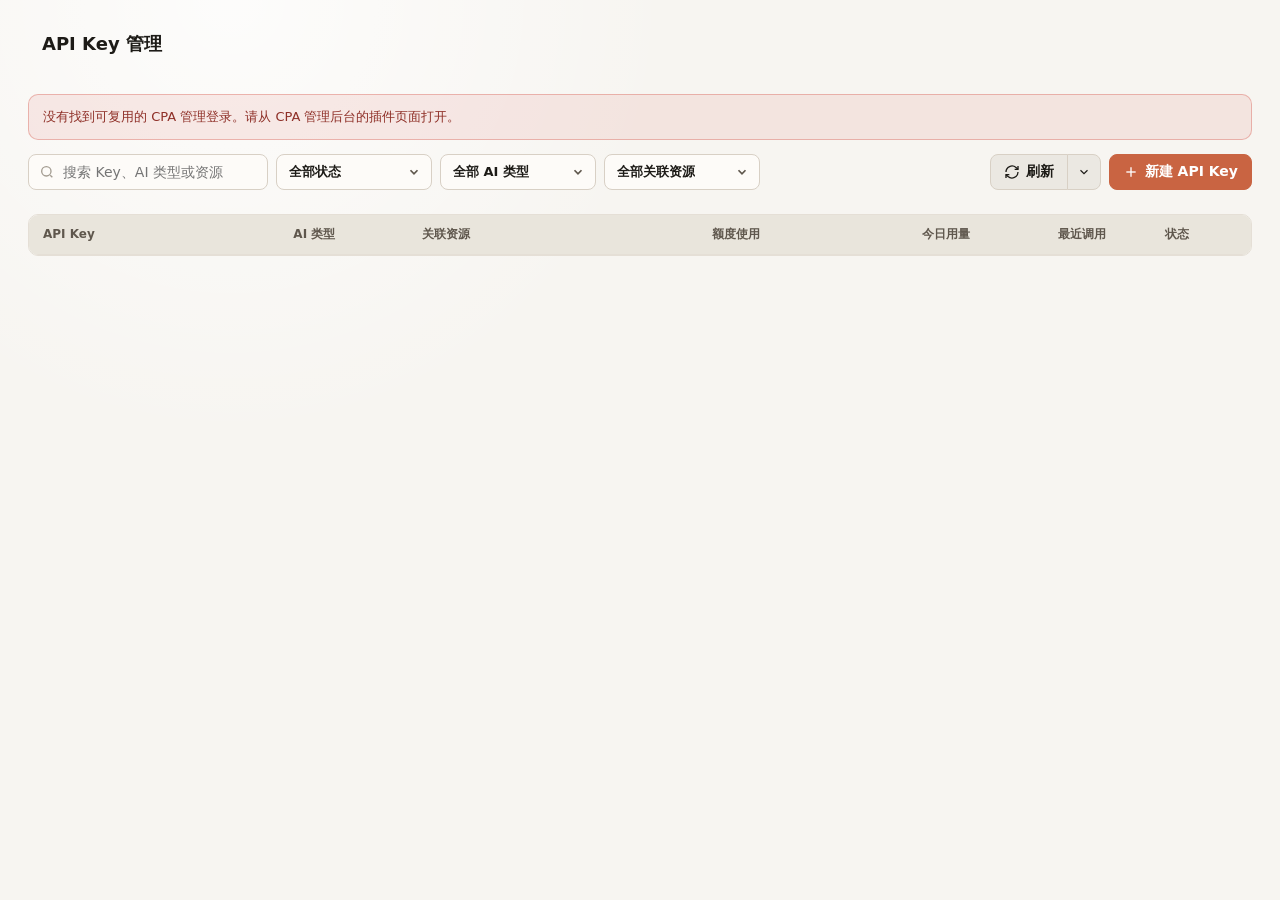
==== commit 9e59b9c0: "完善 CPA Toolkit 管理界面和统计" ====
--- a/internal/web/apikey.html
+++ b/internal/web/apikey.html
@@ -412,12 +412,123 @@
       box-shadow: 0 0 0 4px rgba(201, 100, 66, 0.16);
     }
 
+    .styled-select {
+      position: relative;
+      display: inline-flex;
+      min-width: 156px;
+      vertical-align: middle;
+    }
+
+    .styled-select select {
+      position: absolute;
+      width: 1px;
+      height: 1px;
+      opacity: 0;
+      pointer-events: none;
+    }
+
+    .styled-select-trigger {
+      width: 100%;
+      height: 36px;
+      display: inline-flex;
+      align-items: center;
+      justify-content: space-between;
+      gap: 8px;
+      padding: 0 10px 0 12px;
+      border: 1px solid var(--border-strong);
+      border-radius: 8px;
+      color: var(--fg);
+      background: var(--surface);
+      box-shadow: none;
+      font-size: 13px;
+      font-weight: 800;
+      cursor: pointer;
+      transition:
+        border-color var(--motion-fast) var(--ease-out),
+        box-shadow var(--motion-fast) var(--ease-out),
+        background-color var(--motion-fast) var(--ease-out);
+    }
+
+    .styled-select-value {
+      overflow: hidden;
+      text-overflow: ellipsis;
+      white-space: nowrap;
+    }
+
+    .styled-select-trigger svg {
+      width: 14px;
+      height: 14px;
+      flex: 0 0 auto;
+      color: #5f574d;
+      transition: transform var(--motion-fast) var(--ease-out);
+    }
+
+    .styled-select-trigger:hover,
+    .styled-select-trigger:focus-visible,
+    .styled-select-trigger[aria-expanded="true"] {
+      border-color: #c96442;
+      box-shadow: 0 0 0 4px rgba(201, 100, 66, 0.16);
+      outline: none;
+    }
+
+    .styled-select-trigger[aria-expanded="true"] svg {
+      transform: rotate(180deg);
+    }
+
+    .styled-select-menu {
+      position: absolute;
+      top: calc(100% + 6px);
+      right: 0;
+      z-index: 12;
+      min-width: 100%;
+      width: max-content;
+      display: grid;
+      gap: 2px;
+      padding: 5px;
+      border: 1px solid #d8d0c4;
+      border-radius: 10px;
+      background: #fffefd;
+      box-shadow: 0 16px 34px rgba(60, 47, 34, 0.16);
+    }
+
+    .styled-select-menu[hidden] {
+      display: none;
+    }
+
+    .styled-select-option {
+      height: 30px;
+      border: 0;
+      border-radius: 7px;
+      color: #4f463d;
+      background: transparent;
+      font-size: 13px;
+      font-weight: 800;
+      text-align: left;
+      padding: 0 10px;
+      cursor: pointer;
+      white-space: nowrap;
+      transition:
+        color var(--motion-fast) var(--ease-out),
+        background-color var(--motion-fast) var(--ease-out);
+    }
+
+    .styled-select-option:hover,
+    .styled-select-option:focus-visible {
+      background: #f1ebe2;
+      outline: none;
+    }
+
+    .styled-select-option[aria-selected="true"] {
+      color: #fffefd;
+      background: #c96442;
+    }
+
     .table-wrap {
       margin-top: 24px;
       overflow-x: auto;
       border: 1px solid var(--border);
       border-radius: 10px;
-      background: #f7f4ee;
+      background: var(--surface-muted);
     }
 
     table {
@@ -440,7 +551,7 @@
     thead { display: table-header-group; }
 
     tbody tr {
-      background: var(--surface-muted);
+      background: var(--surface);
       transition:
         background-color var(--motion-fast) var(--ease-out);
     }
@@ -479,7 +590,7 @@
     }
 
     tbody tr:hover {
-      background: #e9e6df;
+      background: #f4f0e8;
     }
 
     .key-cell {
@@ -885,6 +996,11 @@
     .field select {
       width: 100%;
       height: 36px;
+    }
+
+    .field .styled-select {
+      width: 100%;
+      min-width: 0;
     }
 
     .resource-picker {
@@ -991,6 +1107,8 @@
       .tab,
       input,
       select,
+      .styled-select-trigger,
+      .styled-select-option,
       .bar span,
       .drawer-backdrop,
       .drawer,
@@ -1044,6 +1162,10 @@
         width: 100%;
       }
 
+      .right-tools .styled-select {
+        width: 100%;
+      }
+
       .top-actions {
         width: 100%;
         margin-left: 0;
@@ -1058,63 +1180,26 @@
       .tab { flex: 0 0 auto; }
 
       .form-grid { grid-template-columns: 1fr; }
-    }
-  
-
+
+    }
     .notice {
       display: none;
-      margin: 0 0 18px;
+      margin: 0 0 14px;
       padding: 12px 14px;
-      border: 1px solid var(--border);
+      border: 1px solid rgba(15, 159, 103, 0.26);
       border-radius: 10px;
-      background: rgba(253, 251, 248, 0.92);
+      background: rgba(15, 159, 103, 0.08);
       color: var(--fg);
+      font-size: 13px;
+      line-height: 1.5;
     }
 
     .notice.show { display: block; }
     .notice.error {
       border-color: rgba(212, 85, 73, 0.36);
-      background: var(--danger-soft);
-    }
-
-    .notice-row {
-      display: flex;
-      align-items: center;
-      justify-content: space-between;
-      gap: 10px;
-      flex-wrap: wrap;
-    }
-
-    .plain-key {
-      display: block;
-      margin-top: 10px;
-      padding: 10px;
-      overflow: auto;
-      border: 1px solid var(--border);
-      border-radius: 8px;
-      background: #fff;
-      color: var(--fg);
-      font-family: var(--mono);
-      font-size: 12px;
-      white-space: nowrap;
-    }
-
-    .quota-empty {
-      color: var(--muted);
-      font-size: 13px;
-    }
-
-    .resource-option.is-empty {
-      cursor: default;
-      color: var(--muted);
-    }
-
-    .resource-option.is-empty:hover {
-      border-color: var(--border);
-      background: var(--surface);
-      transform: none;
-    }
-
+      background: rgba(212, 85, 73, 0.1);
+      color: #8e2f27;
+    }
   </style>
 </head>
 <body>
@@ -1141,6 +1226,10 @@
           </select>
           <select id="typeFilter" data-od-id="ai-type-filter">
             <option value="all">全部 AI 类型</option>
+            <option value="OpenAI">OpenAI</option>
+            <option value="Anthropic">Anthropic</option>
+            <option value="Gemini">Gemini</option>
+            <option value="Azure OpenAI">Azure OpenAI</option>
           </select>
           <select id="resourceFilter" data-od-id="resource-filter">
             <option value="all">全部关联资源</option>
@@ -1227,31 +1316,35 @@
 
           <div class="field quota-row-field">
             <label for="aiType">AI 类型</label>
-            <select id="aiType" required=""></select>
+            <select id="aiType" required="">
+              <option value="OpenAI">OpenAI</option>
+              <option value="Anthropic">Anthropic</option>
+              <option value="Gemini">Gemini</option>
+              <option value="Azure OpenAI">Azure OpenAI</option>
+            </select>
           </div>
-
 
           <div class="field quota-row-field">
             <label for="quotaFiveHourInput">5 小时额度（USD）</label>
-            <input id="quotaFiveHourInput" type="number" min="0" max="50000" step="0.0001" placeholder="留空不限额">
+            <input id="quotaFiveHourInput" type="number" min="1" max="50000" step="1" placeholder="留空不限额">
             <div id="quotaError" class="error" role="alert" aria-hidden="true">已填写的额度必须大于 0 且不超过 $50,000；同时需满足总额度不小于周额度，周额度不小于 5 小时额度。</div>
           </div>
 
           <div class="field">
             <label for="quotaWeekInput">周额度（USD）</label>
-            <input id="quotaWeekInput" type="number" min="0" max="50000" step="0.0001" placeholder="留空不限额">
+            <input id="quotaWeekInput" type="number" min="1" max="50000" step="1" placeholder="留空不限额">
           </div>
 
           <div class="field">
             <label for="quotaTotalInput">总额度（USD）</label>
-            <input id="quotaTotalInput" type="number" min="0" max="50000" step="0.0001" placeholder="留空不限额">
+            <input id="quotaTotalInput" type="number" min="1" max="50000" step="1" placeholder="留空不限额">
           </div>
 
           <div class="field full">
             <label>关联资源（可多选）</label>
             <div class="resource-picker" id="resourcePicker" data-od-id="resource-picker"></div>
-            <div id="resourceError" class="error" role="alert" aria-hidden="true">至少选择一个认证文件或 AI 提供商。</div>
-            <span class="helper" id="dependencyHint">请选择 AI 类型。</span>
+            <div id="resourceError" class="error" role="alert" aria-hidden="true">至少选择一个关联资源。</div>
+            <span class="helper" id="dependencyHint">当前选择 OpenAI，只展示 OpenAI 类型下的资源。</span>
           </div>
         </form>
       </div>
@@ -1315,6 +1408,70 @@
       autoRefreshOptions: Array.from(document.querySelectorAll(".auto-refresh-option"))
     };
 
+    function closeStyledSelects(exceptMenu = null) {
+      document.querySelectorAll(".styled-select-menu").forEach(menu => {
+        if (menu === exceptMenu) return;
+        menu.hidden = true;
+        menu.closest(".styled-select")?.querySelector(".styled-select-trigger")?.setAttribute("aria-expanded", "false");
+      });
+    }
+    function refreshStyledSelect(select) {
+      const shell = select.closest(".styled-select");
+      if (!shell) return;
+      const menu = shell.querySelector(".styled-select-menu");
+      const value = shell.querySelector(".styled-select-value");
+      const selected = select.options[select.selectedIndex];
+      value.textContent = selected ? selected.textContent : "";
+      menu.innerHTML = "";
+      Array.from(select.options).forEach(option => {
+        const button = document.createElement("button");
+        button.type = "button";
+        button.className = "styled-select-option";
+        button.setAttribute("role", "option");
+        button.setAttribute("aria-selected", option.selected ? "true" : "false");
+        button.textContent = option.textContent;
+        button.disabled = option.disabled;
+        button.addEventListener("click", () => {
+          select.value = option.value;
+          select.dispatchEvent(new Event("change", { bubbles: true }));
+          closeStyledSelects();
+          shell.querySelector(".styled-select-trigger").focus({ preventScroll: true });
+        });
+        menu.appendChild(button);
+      });
+    }
+    function initStyledSelects(root = document) {
+      root.querySelectorAll("select").forEach(select => {
+        if (select.closest(".styled-select")) {
+          refreshStyledSelect(select);
+          return;
+        }
+        const shell = document.createElement("span");
+        shell.className = "styled-select";
+        select.parentNode.insertBefore(shell, select);
+        shell.appendChild(select);
+        const trigger = document.createElement("button");
+        trigger.type = "button";
+        trigger.className = "styled-select-trigger";
+        trigger.setAttribute("aria-haspopup", "listbox");
+        trigger.setAttribute("aria-expanded", "false");
+        trigger.innerHTML = `<span class="styled-select-value"></span><svg viewBox="0 0 16 16" fill="none" stroke="currentColor" stroke-width="2"><path d="m4 6 4 4 4-4"></path></svg>`;
+        const menu = document.createElement("div");
+        menu.className = "styled-select-menu";
+        menu.setAttribute("role", "listbox");
+        menu.hidden = true;
+        shell.append(trigger, menu);
+        trigger.addEventListener("click", () => {
+          const shouldOpen = menu.hidden;
+          closeStyledSelects(menu);
+          menu.hidden = !shouldOpen;
+          trigger.setAttribute("aria-expanded", shouldOpen ? "true" : "false");
+        });
+        select.addEventListener("change", () => refreshStyledSelect(select));
+        refreshStyledSelect(select);
+      });
+    }
+
     function base() { return session.apiBase || location.origin; }
     function secret() { return session.managementKey; }
     function esc(value) {
@@ -1492,6 +1649,7 @@
       if (!includeAll && safeCurrent && !list.includes(safeCurrent)) options += `<option value="${esc(safeCurrent)}">${esc(typeLabel(safeCurrent))}</option>`;
       select.innerHTML = options;
       select.value = includeAll ? (safeCurrent || "all") : (safeCurrent || list[0] || "");
+      refreshStyledSelect(select);
     }
     function authFileByID(id) {
       const target = asString(id);
@@ -1687,6 +1845,7 @@
       });
       els.resourceFilter.innerHTML = `<option value="all">全部关联资源</option>` + unique.map(ref => `<option value="${esc(ref.key)}">${esc(ref.label)}</option>`).join("");
       els.resourceFilter.value = unique.some(ref => ref.key === current) ? current : "all";
+      refreshStyledSelect(els.resourceFilter);
     }
     function renderRows() {
       const term = normalize(els.search.value);
@@ -1968,8 +2127,10 @@
     document.addEventListener("keydown", event => {
       if (event.key === "Escape" && els.drawer.classList.contains("open")) closeDrawer();
       if (event.key === "Escape" && !els.autoRefreshMenu.hidden) closeAutoRefreshMenu();
+      if (event.key === "Escape") closeStyledSelects();
     });
     document.addEventListener("click", event => {
+      if (!event.target.closest(".styled-select")) closeStyledSelects();
       if (event.target.closest(".row-actions")) return;
       clearPendingDelete();
     });
@@ -2014,9 +2175,9 @@
     });
 
     initSession();
+    initStyledSelects();
     if (secret()) load(false);
     else setNotice("没有找到可复用的 CPA 管理登录。请从 CPA 管理后台的插件页面打开。", true);
   </script>
-
-
-</body></html>
+</body>
+</html>
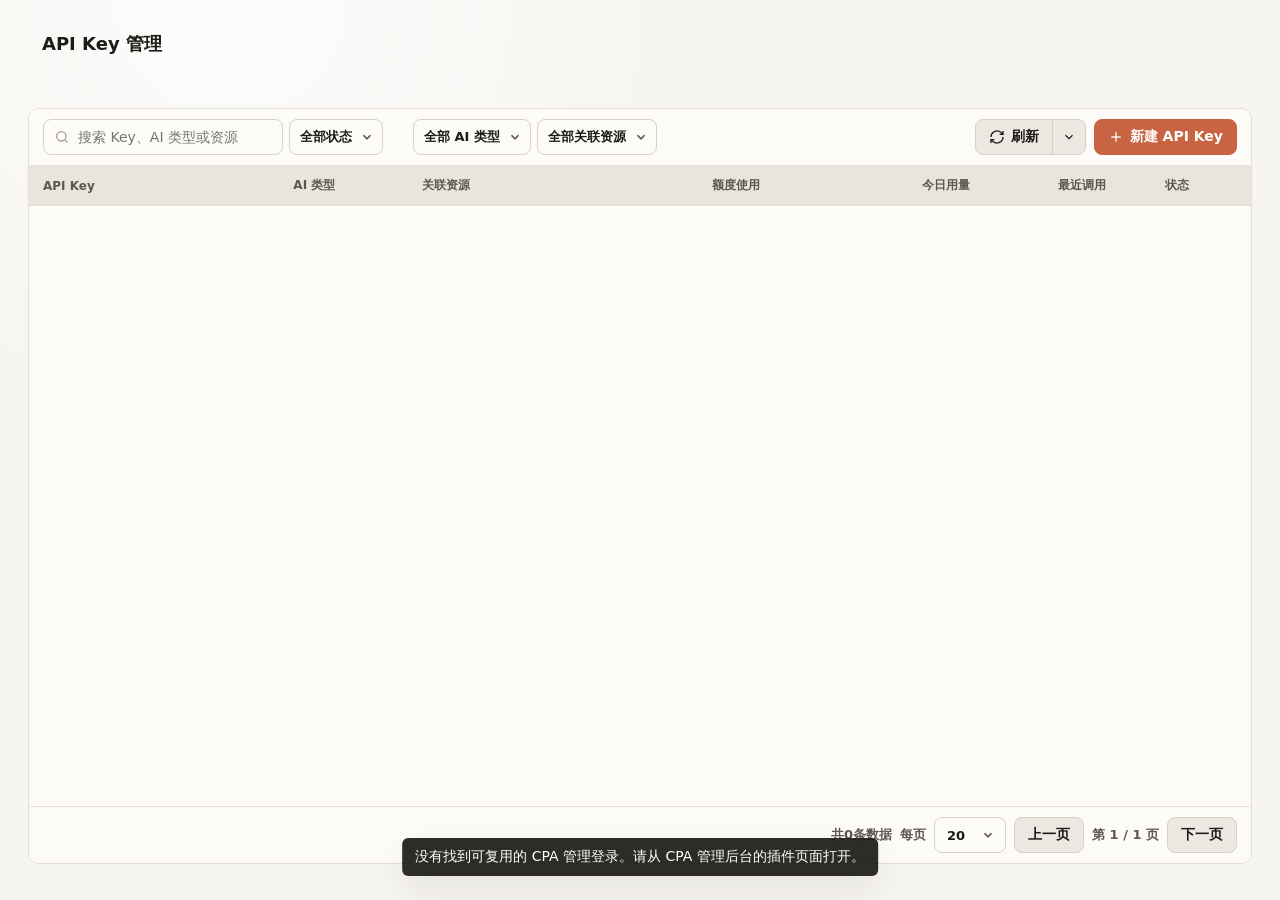
==== commit 17bd8d5a: "完善设置页版本显示与更新能力" ====
--- a/internal/web/apikey.html
+++ b/internal/web/apikey.html
@@ -3,6 +3,7 @@
   <meta charset="utf-8">
   <meta name="viewport" content="width=device-width, initial-scale=1">
   <title>API Key 管理</title>
+  <link rel="stylesheet" href="shared-ui.css">
   <style>
     :root {
       --bg: #f7f5f1;
@@ -16,6 +17,8 @@
       --primary: #12b981;
       --primary-hover: #079467;
       --primary-soft: #e5f8f0;
+      --btn-primary: #c96442;
+      --btn-primary-hover: #b35739;
       --success-soft: #dcf8ec;
       --warning-soft: #fff2d6;
       --danger: #d45549;
@@ -44,13 +47,13 @@
       font-size: 14px;
     }
 
-    button, input, select { font: inherit; }
-    button { border: 0; cursor: pointer; }
-
     .page {
       width: min(1552px, calc(100vw - 56px));
+      min-height: 100vh;
       margin: 0 auto;
       padding: 18px 0 36px;
+      display: flex;
+      flex-direction: column;
     }
 
     .topbar {
@@ -87,71 +90,6 @@
       justify-content: flex-end;
       margin-left: auto;
       flex: 0 0 auto;
-    }
-
-    .btn {
-      height: 36px;
-      display: inline-flex;
-      align-items: center;
-      justify-content: center;
-      gap: 6px;
-      padding: 0 13px;
-      border-radius: 8px;
-      border: 1px solid var(--border-strong);
-      background: #ebe8e2;
-      color: var(--fg);
-      text-decoration: none;
-      font-weight: 700;
-      white-space: nowrap;
-      transition:
-        color var(--motion-fast) var(--ease-out),
-        background-color var(--motion-fast) var(--ease-out),
-        border-color var(--motion-fast) var(--ease-out),
-        box-shadow var(--motion-fast) var(--ease-out),
-        transform var(--motion-fast) var(--ease-out);
-    }
-
-    .btn:hover {
-      border-color: #cfc7bc;
-      color: var(--fg);
-      background: #e2ded6;
-      transform: translateY(-1px);
-    }
-
-    .btn:active {
-      transform: translateY(0);
-    }
-
-    .btn.primary {
-      color: #fff;
-      border-color: var(--primary);
-      background: var(--primary);
-      box-shadow: none;
-    }
-
-    .btn.primary:hover {
-      color: #fff;
-      background: var(--primary-hover);
-      border-color: var(--primary-hover);
-    }
-
-    .btn.primary[data-od-id="create-api-key-button"],
-    .btn.primary[data-od-id="save-api-key-button"] {
-      border-color: #c96442;
-      background: #c96442;
-    }
-
-    .btn.primary[data-od-id="create-api-key-button"]:hover,
-    .btn.primary[data-od-id="save-api-key-button"]:hover {
-      border-color: #b35739;
-      background: #b35739;
-    }
-
-    .btn svg,
-    .icon-btn svg {
-      width: 16px;
-      height: 16px;
-      stroke-width: 2;
     }
 
     .refresh-group {
@@ -258,6 +196,10 @@
     }
 
     .card {
+      flex: 1 1 auto;
+      min-height: 0;
+      display: flex;
+      flex-direction: column;
       border: 0;
       border-radius: 0;
       background: transparent;
@@ -290,7 +232,7 @@
       flex-direction: column;
       align-items: stretch;
       justify-content: flex-start;
-      gap: 24px;
+      gap: 0;
       padding: 0;
       border-bottom: 0;
       background: transparent;
@@ -300,20 +242,26 @@
     .right-tools {
       display: flex;
       align-items: center;
-      gap: 8px;
+      gap: 6px;
       flex-wrap: wrap;
     }
 
     .right-tools {
       width: 100%;
+      min-height: 56px;
+      padding: 10px 14px;
+      border-bottom: 1px solid var(--border);
+      border-radius: 10px 10px 0 0;
+      background: var(--surface);
     }
 
     .left-tools {
-      min-height: 52px;
-      padding: 9px 14px;
-      border: 1px solid var(--border);
-      border-radius: 10px;
-      background: rgba(253, 251, 248, 0.82);
+      min-height: 56px;
+      padding: 10px 14px;
+      border: 0;
+      border-bottom: 1px solid var(--border);
+      border-radius: 10px 10px 0 0;
+      background: var(--surface);
     }
 
     .tabs {
@@ -373,170 +321,26 @@
       height: 16px;
     }
 
-    input,
-    select {
-      height: 34px;
-      border: 1px solid var(--border-strong);
-      border-radius: 8px;
-      background: var(--surface);
-      color: var(--fg);
-      outline: none;
-      transition:
-        border-color var(--motion-fast) var(--ease-out),
-        box-shadow var(--motion-fast) var(--ease-out);
-    }
-
-    input { padding: 0 10px; }
-
-    select {
-      min-width: 156px;
-      padding: 0 30px 0 10px;
-    }
-
-    .right-tools select {
-      height: 36px;
-      background-color: #ebe8e2;
-      font-weight: 700;
-    }
-
     .search input {
       width: 100%;
-      height: 36px;
       padding-left: 34px;
       font-size: 14px;
     }
 
-    input:focus,
-    select:focus {
-      border-color: #c96442;
-      box-shadow: 0 0 0 4px rgba(201, 100, 66, 0.16);
-    }
-
     .styled-select {
-      position: relative;
-      display: inline-flex;
-      min-width: 156px;
-      vertical-align: middle;
-    }
-
-    .styled-select select {
-      position: absolute;
-      width: 1px;
-      height: 1px;
-      opacity: 0;
-      pointer-events: none;
-    }
-
-    .styled-select-trigger {
-      width: 100%;
-      height: 36px;
-      display: inline-flex;
-      align-items: center;
-      justify-content: space-between;
-      gap: 8px;
-      padding: 0 10px 0 12px;
-      border: 1px solid var(--border-strong);
-      border-radius: 8px;
-      color: var(--fg);
-      background: var(--surface);
-      box-shadow: none;
-      font-size: 13px;
-      font-weight: 800;
-      cursor: pointer;
-      transition:
-        border-color var(--motion-fast) var(--ease-out),
-        box-shadow var(--motion-fast) var(--ease-out),
-        background-color var(--motion-fast) var(--ease-out);
-    }
-
-    .styled-select-value {
-      overflow: hidden;
-      text-overflow: ellipsis;
-      white-space: nowrap;
-    }
-
-    .styled-select-trigger svg {
-      width: 14px;
-      height: 14px;
-      flex: 0 0 auto;
-      color: #5f574d;
-      transition: transform var(--motion-fast) var(--ease-out);
-    }
-
-    .styled-select-trigger:hover,
-    .styled-select-trigger:focus-visible,
-    .styled-select-trigger[aria-expanded="true"] {
-      border-color: #c96442;
-      box-shadow: 0 0 0 4px rgba(201, 100, 66, 0.16);
-      outline: none;
-    }
-
-    .styled-select-trigger[aria-expanded="true"] svg {
-      transform: rotate(180deg);
-    }
-
-    .styled-select-menu {
-      position: absolute;
-      top: calc(100% + 6px);
-      right: 0;
-      z-index: 12;
-      min-width: 100%;
-      width: max-content;
-      display: grid;
-      gap: 2px;
-      padding: 5px;
-      border: 1px solid #d8d0c4;
-      border-radius: 10px;
-      background: #fffefd;
-      box-shadow: 0 16px 34px rgba(60, 47, 34, 0.16);
-    }
-
-    .styled-select-menu[hidden] {
-      display: none;
-    }
-
-    .styled-select-option {
-      height: 30px;
-      border: 0;
-      border-radius: 7px;
-      color: #4f463d;
-      background: transparent;
-      font-size: 13px;
-      font-weight: 800;
-      text-align: left;
-      padding: 0 10px;
-      cursor: pointer;
-      white-space: nowrap;
-      transition:
-        color var(--motion-fast) var(--ease-out),
-        background-color var(--motion-fast) var(--ease-out);
-    }
-
-    .styled-select-option:hover,
-    .styled-select-option:focus-visible {
-      background: #f1ebe2;
-      outline: none;
-    }
-
-    .styled-select-option[aria-selected="true"] {
-      color: #fffefd;
-      background: #c96442;
-    }
-
-    .table-wrap {
-      margin-top: 24px;
-      overflow-x: auto;
-      border: 1px solid var(--border);
-      border-radius: 10px;
-      background: var(--surface-muted);
-    }
-
-    table {
-      width: 100%;
-      min-width: 1410px;
-      border-collapse: separate;
-      border-spacing: 0;
-      table-layout: fixed;
+      min-width: 124px;
+    }
+
+    .right-tools .styled-select {
+      min-width: 118px;
+    }
+
+    .right-tools .styled-select-trigger {
+      padding-inline: 10px 8px;
+    }
+
+    .table-shell {
+      margin-top: 14px;
     }
 
     .col-key { width: 250px; }
@@ -548,49 +352,15 @@
     .col-status { width: 112px; }
     .col-actions { width: 176px; }
 
-    thead { display: table-header-group; }
-
-    tbody tr {
-      background: var(--surface);
-      transition:
-        background-color var(--motion-fast) var(--ease-out);
-    }
-
-    th {
-      height: 40px;
-      padding: 0 14px;
-      color: #5f574d;
-      background: #e9e5dc;
-      border-bottom: 1px solid var(--border);
-      text-align: left;
-      font-size: 12px;
-      font-weight: 700;
-      white-space: nowrap;
-    }
-
-    th:first-child { border-top-left-radius: 9px; }
+    th:first-child { border-top-left-radius: 0; }
     th:last-child {
-      border-top-right-radius: 9px;
+      border-top-right-radius: 0;
       text-align: right;
-    }
-
-    td {
-      padding: 14px;
-      border-bottom: 1px solid var(--border);
-      vertical-align: middle;
     }
 
     td.actions-cell {
       padding-left: 8px;
       padding-right: 10px;
-    }
-
-    tbody tr:last-child td {
-      border-bottom: 0;
-    }
-
-    tbody tr:hover {
-      background: #f4f0e8;
     }
 
     .key-cell {
@@ -830,47 +600,6 @@
       height: 96px;
       color: var(--muted);
       text-align: center;
-    }
-
-    .icon-btn {
-      width: 34px;
-      height: 34px;
-      display: grid;
-      place-items: center;
-      border: 1px solid var(--border);
-      border-radius: 8px;
-      color: #5f574d;
-      background: #f8f6f1;
-      transition:
-        color var(--motion-fast) var(--ease-out),
-        background-color var(--motion-fast) var(--ease-out),
-        transform var(--motion-fast) var(--ease-out);
-    }
-
-    .icon-btn:hover {
-      color: var(--fg);
-      background: #eee9e1;
-      transform: translateY(-1px);
-    }
-
-    .icon-btn.danger {
-      color: #b8573f;
-    }
-
-    .icon-btn.danger.confirming {
-      color: #fff;
-      border-color: #c96442;
-      background: #c96442;
-    }
-
-    .icon-btn.danger:hover {
-      color: #fff;
-      border-color: #c96442;
-      background: #c96442;
-    }
-
-    .icon-btn:active {
-      transform: translateY(0);
     }
 
     .muted { color: var(--muted); }
@@ -995,7 +724,6 @@
     .field input,
     .field select {
       width: 100%;
-      height: 36px;
     }
 
     .field .styled-select {
@@ -1182,24 +910,6 @@
       .form-grid { grid-template-columns: 1fr; }
 
     }
-    .notice {
-      display: none;
-      margin: 0 0 14px;
-      padding: 12px 14px;
-      border: 1px solid rgba(15, 159, 103, 0.26);
-      border-radius: 10px;
-      background: rgba(15, 159, 103, 0.08);
-      color: var(--fg);
-      font-size: 13px;
-      line-height: 1.5;
-    }
-
-    .notice.show { display: block; }
-    .notice.error {
-      border-color: rgba(212, 85, 73, 0.36);
-      background: rgba(212, 85, 73, 0.1);
-      color: #8e2f27;
-    }
   </style>
 </head>
 <body>
@@ -1211,7 +921,7 @@
     </header>
 
     <section class="card" data-od-id="api-key-table-card">
-      <div id="notice" class="notice" role="status" aria-live="polite"></div>
+      <div class="table-shell ui-table-shell ui-table-shell--fill ui-table-shell--with-toolbar" data-od-id="api-key-table-shell">
       <div class="toolbar" data-od-id="table-toolbar">
         <div class="right-tools">
           <div class="search" data-od-id="global-search">
@@ -1238,12 +948,12 @@
             <div class="refresh-group" data-od-id="refresh-control-group">
               <span class="refresh-countdown" id="refreshCountdown" data-od-id="refresh-countdown" hidden></span>
               <div class="refresh-action" data-od-id="refresh-split-button">
-                <button class="btn" id="refreshBtn" data-od-id="refresh-button">
+                <button class="btn ui-button" id="refreshBtn" data-od-id="refresh-button">
                   <svg viewBox="0 0 24 24" fill="none" stroke="currentColor"><path d="M21 12a9 9 0 0 1-15 6.7L3 16"></path><path d="M3 21v-5h5"></path><path d="M3 12a9 9 0 0 1 15-6.7L21 8"></path><path d="M21 3v5h-5"></path></svg>
                   刷新
                 </button>
                 <div class="auto-refresh-wrap">
-                  <button class="btn auto-refresh-toggle" id="autoRefreshToggle" type="button" aria-haspopup="menu" aria-expanded="false" aria-label="自动刷新间隔" data-od-id="auto-refresh-toggle">
+                  <button class="btn ui-button auto-refresh-toggle" id="autoRefreshToggle" type="button" aria-haspopup="menu" aria-expanded="false" aria-label="自动刷新间隔" data-od-id="auto-refresh-toggle">
                     <svg viewBox="0 0 24 24" fill="none" stroke="currentColor"><path d="m6 9 6 6 6-6"></path></svg>
                   </button>
                   <div class="auto-refresh-menu" id="autoRefreshMenu" role="menu" aria-label="自动刷新间隔" hidden data-od-id="auto-refresh-menu">
@@ -1256,7 +966,7 @@
                 </div>
               </div>
             </div>
-            <button class="btn primary" id="openCreate" data-od-id="create-api-key-button">
+            <button class="btn ui-button primary ui-button--primary" id="openCreate" data-od-id="create-api-key-button">
               <svg viewBox="0 0 24 24" fill="none" stroke="currentColor"><path d="M12 5v14"></path><path d="M5 12h14"></path></svg>
               新建 API Key
             </button>
@@ -1264,32 +974,50 @@
         </div>
       </div>
 
-      <div class="table-wrap">
-        <table>
-          <colgroup>
-            <col class="col-key">
-            <col class="col-type">
-            <col class="col-resources">
-            <col class="col-quota">
-            <col class="col-usage">
-            <col class="col-last">
-            <col class="col-status">
-            <col class="col-actions">
-          </colgroup>
-          <thead>
-            <tr>
-              <th>API Key</th>
-              <th>AI 类型</th>
-              <th>关联资源</th>
-              <th>额度使用</th>
-              <th>今日用量</th>
-              <th>最近调用</th>
-              <th>状态</th>
-              <th>操作</th>
-            </tr>
-          </thead>
-          <tbody id="keyRows" data-od-id="api-key-table-body"></tbody>
-        </table>
+        <div class="table-wrap ui-table-wrap ui-table-wrap--fill">
+          <table class="ui-table ui-table--api">
+            <colgroup>
+              <col class="col-key">
+              <col class="col-type">
+              <col class="col-resources">
+              <col class="col-quota">
+              <col class="col-usage">
+              <col class="col-last">
+              <col class="col-status">
+              <col class="col-actions">
+            </colgroup>
+            <thead>
+              <tr>
+                <th>API Key</th>
+                <th>AI 类型</th>
+                <th>关联资源</th>
+                <th>额度使用</th>
+                <th>今日用量</th>
+                <th>最近调用</th>
+                <th>状态</th>
+                <th>操作</th>
+              </tr>
+            </thead>
+            <tbody id="keyRows" data-od-id="api-key-table-body"></tbody>
+          </table>
+        </div>
+        <div class="table-pagination ui-table-pagination ui-table-pagination--rounded-bottom" data-od-id="api-key-table-pagination">
+          <div class="table-page-actions">
+            <span class="table-page-summary" id="keyPageSummary" data-od-id="api-key-page-summary">共0条数据</span>
+            <label class="table-page-size" for="keyPageSize">
+              每页
+              <select class="ui-input" id="keyPageSize" aria-label="API Key 每页显示数量" data-od-id="api-key-page-size">
+                <option value="10">10</option>
+                <option value="20" selected>20</option>
+                <option value="50">50</option>
+                <option value="100">100</option>
+              </select>
+            </label>
+            <button class="btn ui-button" id="keyPrevPage" type="button" data-od-id="api-key-prev-page">上一页</button>
+            <span class="table-page-indicator" id="keyPageIndicator" data-od-id="api-key-page-indicator">第 1 / 1 页</span>
+            <button class="btn ui-button" id="keyNextPage" type="button" data-od-id="api-key-next-page">下一页</button>
+          </div>
+        </div>
       </div>
     </section>
   </main>
@@ -1311,7 +1039,6 @@
           <div class="field full">
             <label for="keyName">Key 名称</label>
             <input id="keyName" required="" placeholder="例如：prod-chat-api">
-            <div id="nameError" class="error" role="alert" aria-hidden="true">请输入 Key 名称。</div>
           </div>
 
           <div class="field quota-row-field">
@@ -1381,6 +1108,7 @@
     let autoRefreshInterval = 0;
     let autoRefreshRemaining = 0;
     let autoRefreshTimer = null;
+    let keyCurrentPage = 1;
     const reducedMotion = window.matchMedia && window.matchMedia("(prefers-reduced-motion: reduce)").matches;
 
     const els = {
@@ -1405,7 +1133,12 @@
       refreshCountdown: $("refreshCountdown"),
       autoRefreshToggle: $("autoRefreshToggle"),
       autoRefreshMenu: $("autoRefreshMenu"),
-      autoRefreshOptions: Array.from(document.querySelectorAll(".auto-refresh-option"))
+      autoRefreshOptions: Array.from(document.querySelectorAll(".auto-refresh-option")),
+      keyPageSummary: $("keyPageSummary"),
+      keyPageSize: $("keyPageSize"),
+      keyPrevPage: $("keyPrevPage"),
+      keyNextPage: $("keyNextPage"),
+      keyPageIndicator: $("keyPageIndicator")
     };
 
     function closeStyledSelects(exceptMenu = null) {
@@ -1590,6 +1323,10 @@
       }, 1800);
     }
     function setNotice(message, isError = false) {
+      if (!els.notice) {
+        if (message) showToast(message);
+        return;
+      }
       if (!message) {
         els.notice.className = "notice";
         els.notice.innerHTML = "";
@@ -1867,7 +1604,19 @@
           && haystack.includes(term);
       });
 
-      els.rows.innerHTML = filtered.map((key, filteredIndex) => {
+      const pageSize = Math.max(1, Number(els.keyPageSize.value) || 20);
+      const totalPages = Math.max(1, Math.ceil(filtered.length / pageSize));
+      if (keyCurrentPage > totalPages) keyCurrentPage = totalPages;
+      const start = (keyCurrentPage - 1) * pageSize;
+      const pageRows = filtered.slice(start, start + pageSize);
+
+      els.keyPageSummary.textContent = `共${filtered.length}条数据`;
+      els.keyPageIndicator.textContent = `第 ${keyCurrentPage} / ${totalPages} 页`;
+      els.keyPrevPage.disabled = keyCurrentPage <= 1;
+      els.keyNextPage.disabled = keyCurrentPage >= totalPages;
+
+      els.rows.innerHTML = pageRows.map((key, pageIndex) => {
+        const filteredIndex = start + pageIndex;
         const status = keyStatus(key);
         const provider = keyProvider(key);
         const refs = keyResourceRefs(key);
@@ -1902,7 +1651,7 @@
         `;
       }).join("");
 
-      if (!filtered.length) {
+      if (!pageRows.length) {
         els.rows.innerHTML = `<tr class="empty-row"><td colspan="8">没有匹配的 API Key</td></tr>`;
       }
     }
@@ -1924,6 +1673,7 @@
         && (five === null || total === null || five <= total);
     }
     function setError(element, visible) {
+      if (!element) return;
       element.classList.toggle("show", visible);
       element.setAttribute("aria-hidden", visible ? "false" : "true");
     }
@@ -2106,13 +1856,18 @@
       startAutoRefreshCountdown();
     }
 
-    els.search.addEventListener("input", () => { if (!clearPendingDelete()) renderRows(); });
+    function resetKeyPage() {
+      keyCurrentPage = 1;
+    }
+
+    els.search.addEventListener("input", () => { resetKeyPage(); if (!clearPendingDelete()) renderRows(); });
     els.statusFilter.addEventListener("change", () => {
       state.activeStatus = els.statusFilter.value;
+      resetKeyPage();
       if (!clearPendingDelete()) renderRows();
     });
-    els.typeFilter.addEventListener("change", () => { if (!clearPendingDelete()) renderRows(); });
-    els.resourceFilter.addEventListener("change", () => { if (!clearPendingDelete()) renderRows(); });
+    els.typeFilter.addEventListener("change", () => { resetKeyPage(); if (!clearPendingDelete()) renderRows(); });
+    els.resourceFilter.addEventListener("change", () => { resetKeyPage(); if (!clearPendingDelete()) renderRows(); });
     els.aiType.addEventListener("change", () => {
       renderPicker([]);
       setError(els.resourceError, false);
@@ -2144,6 +1899,19 @@
       if (!option) return;
       setAutoRefreshInterval(Number(option.dataset.interval));
     });
+    els.keyPageSize.addEventListener("change", () => {
+      resetKeyPage();
+      renderRows();
+    });
+    els.keyPrevPage.addEventListener("click", () => {
+      if (keyCurrentPage <= 1) return;
+      keyCurrentPage -= 1;
+      renderRows();
+    });
+    els.keyNextPage.addEventListener("click", () => {
+      keyCurrentPage += 1;
+      renderRows();
+    });
     document.addEventListener("click", event => {
       if (els.autoRefreshMenu.hidden) return;
       if (event.target.closest(".auto-refresh-wrap")) return;
--- a/internal/web/shared-ui.css
+++ b/internal/web/shared-ui.css
@@ -0,0 +1,528 @@
+button,
+input,
+select,
+.ui-button,
+.ui-icon-button,
+.ui-input {
+  font: inherit;
+}
+
+button,
+.ui-button,
+.ui-icon-button {
+  border: 0;
+  cursor: pointer;
+}
+
+input,
+select,
+.ui-input {
+  height: 36px;
+  border: 1px solid var(--border-strong);
+  border-radius: 8px;
+  background: var(--surface);
+  color: var(--fg);
+  outline: none;
+  transition:
+    border-color var(--motion-fast) var(--ease-out),
+    box-shadow var(--motion-fast) var(--ease-out);
+}
+
+input,
+.ui-input {
+  padding: 0 10px;
+}
+
+select {
+  padding: 0 34px 0 11px;
+}
+
+.btn,
+.ui-button {
+  height: 36px;
+  display: inline-flex;
+  align-items: center;
+  justify-content: center;
+  gap: 6px;
+  padding: 0 13px;
+  border-radius: 8px;
+  border: 1px solid var(--border-strong);
+  background: #ebe8e2;
+  color: var(--fg);
+  text-decoration: none;
+  font-weight: 700;
+  white-space: nowrap;
+  transition:
+    color var(--motion-fast) var(--ease-out),
+    background-color var(--motion-fast) var(--ease-out),
+    border-color var(--motion-fast) var(--ease-out),
+    box-shadow var(--motion-fast) var(--ease-out),
+    transform var(--motion-fast) var(--ease-out);
+}
+
+.btn:hover,
+.ui-button:hover {
+  border-color: #cfc7bc;
+  color: var(--fg);
+  background: #e2ded6;
+  transform: none;
+}
+
+.btn:active,
+.ui-button:active {
+  transform: translateY(0);
+}
+
+.btn.primary,
+.ui-button--primary {
+  color: #fff;
+  border-color: var(--btn-primary, #c96442);
+  background: var(--btn-primary, #c96442);
+  box-shadow: none;
+}
+
+.btn.primary:hover,
+.ui-button--primary:hover {
+  color: #fff;
+  border-color: var(--btn-primary-hover, #b35739);
+  background: var(--btn-primary-hover, #b35739);
+}
+
+.btn[disabled],
+.icon-btn[disabled],
+.ui-button[disabled],
+.ui-icon-button[disabled] {
+  cursor: not-allowed;
+  opacity: 0.52;
+  transform: none;
+}
+
+.btn svg,
+.icon-btn svg,
+.ui-button svg,
+.ui-icon-button svg {
+  width: 16px;
+  height: 16px;
+  stroke-width: 2;
+}
+
+.icon-btn,
+.ui-icon-button {
+  width: 34px;
+  height: 34px;
+  display: grid;
+  place-items: center;
+  border: 1px solid var(--border);
+  border-radius: 8px;
+  color: #5f574d;
+  background: #f8f6f1;
+  transition:
+    color var(--motion-fast) var(--ease-out),
+    background-color var(--motion-fast) var(--ease-out),
+    border-color var(--motion-fast) var(--ease-out),
+    transform var(--motion-fast) var(--ease-out);
+}
+
+.icon-btn:hover,
+.ui-icon-button:hover {
+  color: var(--fg);
+  background: #eee9e1;
+  transform: none;
+}
+
+.icon-btn.danger,
+.ui-icon-button--danger {
+  color: #b8573f;
+}
+
+.icon-btn.danger.confirming,
+.icon-btn.danger:hover,
+.ui-icon-button--danger.confirming,
+.ui-icon-button--danger:hover {
+  color: #fff;
+  border-color: var(--btn-primary, #c96442);
+  background: var(--btn-primary, #c96442);
+}
+
+.icon-btn:active,
+.ui-icon-button:active {
+  transform: translateY(0);
+}
+
+input:focus,
+select:hover,
+select:focus,
+.ui-input:focus,
+.styled-select-trigger:hover,
+.styled-select-trigger:focus-visible,
+.styled-select-trigger[aria-expanded="true"],
+.ui-select__trigger:hover,
+.ui-select__trigger:focus-visible,
+.ui-select__trigger[aria-expanded="true"],
+.page-size-trigger:hover,
+.page-size-trigger:focus-visible,
+.page-size-trigger[aria-expanded="true"] {
+  border-color: #c96442;
+  box-shadow: 0 0 0 4px rgba(201, 100, 66, 0.16);
+  outline: none;
+}
+
+.styled-select:hover .styled-select-trigger,
+.styled-select:focus-within .styled-select-trigger,
+.ui-select:hover .ui-select__trigger,
+.ui-select:focus-within .ui-select__trigger,
+.page-size-select:hover .page-size-trigger,
+.page-size-select:focus-within .page-size-trigger {
+  border-color: #c96442;
+  box-shadow: 0 0 0 4px rgba(201, 100, 66, 0.16);
+  outline: none;
+}
+
+.styled-select,
+.ui-select,
+.page-size-select {
+  position: relative;
+  display: inline-flex;
+  vertical-align: middle;
+}
+
+.styled-select select,
+.ui-select select,
+.page-size-select select {
+  position: absolute;
+  width: 1px;
+  height: 1px;
+  opacity: 0;
+  pointer-events: none;
+}
+
+.styled-select-trigger,
+.ui-select__trigger,
+.page-size-trigger {
+  height: 36px;
+  display: inline-flex;
+  align-items: center;
+  justify-content: space-between;
+  gap: 8px;
+  padding: 0 10px 0 12px;
+  border: 1px solid var(--border-strong);
+  border-radius: 8px;
+  color: var(--fg);
+  background: var(--surface);
+  box-shadow: none;
+  font-size: 13px;
+  font-weight: 800;
+  cursor: pointer;
+  transition:
+    border-color var(--motion-fast) var(--ease-out),
+    box-shadow var(--motion-fast) var(--ease-out),
+    background-color var(--motion-fast) var(--ease-out);
+}
+
+.styled-select-value,
+.ui-select__value,
+.page-size-trigger > span {
+  overflow: hidden;
+  text-overflow: ellipsis;
+  white-space: nowrap;
+}
+
+.styled-select-trigger svg,
+.ui-select__trigger svg,
+.page-size-trigger svg {
+  width: 14px;
+  height: 14px;
+  flex: 0 0 auto;
+  color: #5f574d;
+  transition: transform var(--motion-fast) var(--ease-out);
+}
+
+.styled-select-trigger[aria-expanded="true"] svg,
+.ui-select__trigger[aria-expanded="true"] svg,
+.page-size-trigger[aria-expanded="true"] svg {
+  transform: rotate(180deg);
+}
+
+.styled-select-menu,
+.ui-select__menu,
+.page-size-menu {
+  position: absolute;
+  top: calc(100% + 6px);
+  right: 0;
+  z-index: 12;
+  min-width: 100%;
+  width: max-content;
+  display: grid;
+  gap: 2px;
+  padding: 5px;
+  border: 1px solid #d8d0c4;
+  border-radius: 10px;
+  background: #fffefd;
+  box-shadow: 0 16px 34px rgba(60, 47, 34, 0.16);
+}
+
+.styled-select-menu[hidden],
+.ui-select__menu[hidden],
+.page-size-menu[hidden] {
+  display: none;
+}
+
+.styled-select-option,
+.ui-select__option,
+.page-size-option {
+  height: 30px;
+  border: 0;
+  border-radius: 7px;
+  color: #4f463d;
+  background: transparent;
+  font-size: 13px;
+  font-weight: 800;
+  text-align: left;
+  padding: 0 10px;
+  cursor: pointer;
+  white-space: nowrap;
+  transition:
+    color var(--motion-fast) var(--ease-out),
+    background-color var(--motion-fast) var(--ease-out);
+}
+
+.styled-select-option:hover,
+.styled-select-option:focus-visible,
+.ui-select__option:hover,
+.ui-select__option:focus-visible,
+.page-size-option:hover,
+.page-size-option:focus-visible {
+  background: #f1ebe2;
+  outline: none;
+}
+
+.styled-select-option[aria-selected="true"],
+.ui-select__option[aria-selected="true"],
+.page-size-option[aria-selected="true"] {
+  color: #fffefd;
+  background: #c96442;
+}
+
+.table-shell,
+.pricing-table-shell,
+.ui-table-shell {
+  --table-head-height: 40px;
+  --table-cell-x: 14px;
+  --table-cell-y: 12px;
+  border: 1px solid var(--border);
+  border-radius: 10px;
+  background: var(--surface);
+}
+
+.table-wrap,
+.pricing-table-wrap,
+.ui-table-wrap {
+  overflow: auto;
+  scrollbar-gutter: auto;
+  border: 0;
+  border-radius: 0;
+  background: var(--surface);
+}
+
+.table-pagination,
+.pricing-pagination-footer,
+.ui-table-pagination {
+  min-height: 56px;
+  display: flex;
+  align-items: center;
+  justify-content: space-between;
+  gap: 12px;
+  margin-top: 0;
+  padding: 10px 14px;
+  border: 0;
+  border-top: 1px solid var(--border);
+  border-radius: 0;
+  background: var(--surface);
+  position: relative;
+  z-index: 3;
+}
+
+.table-page-summary,
+.ui-table-page-summary,
+.table-page-indicator,
+.table-page-size,
+.pricing-count,
+.pricing-page-summary,
+.pricing-page-indicator,
+.pricing-page-size {
+  color: #5f574d;
+  font-size: 13px;
+  font-weight: 700;
+  white-space: nowrap;
+}
+
+.table-page-size,
+.ui-table-page-size,
+.table-page-actions,
+.pricing-page-size,
+.pricing-controls {
+  display: inline-flex;
+  align-items: center;
+  gap: 8px;
+}
+
+.table-page-actions,
+.ui-table-page-actions,
+.pricing-controls {
+  margin-left: auto;
+  flex-wrap: wrap;
+  justify-content: flex-end;
+}
+
+.table-page-size .styled-select,
+.ui-table-page-size .ui-select,
+.pricing-page-size .page-size-select {
+  width: 72px;
+  min-width: 72px;
+}
+
+.table-page-size .styled-select-trigger,
+.ui-table-page-size .ui-select__trigger,
+.pricing-page-size .page-size-trigger {
+  width: 100%;
+}
+
+.table-page-size .styled-select-menu,
+.ui-table-page-size .ui-select__menu,
+.pricing-pagination-footer .page-size-menu {
+  top: auto;
+  bottom: calc(100% + 6px);
+  z-index: 40;
+}
+
+.table-shell table,
+.pricing-table-shell .pricing-table,
+.ui-table {
+  width: 100%;
+  border-collapse: separate;
+  border-spacing: 0;
+  table-layout: fixed;
+}
+
+.table-shell thead,
+.ui-table thead {
+  display: table-header-group;
+}
+
+.table-shell tbody tr,
+.pricing-table-shell .pricing-table tbody tr,
+.ui-table tbody tr {
+  background: var(--surface);
+  transition: background-color var(--motion-fast) var(--ease-out);
+}
+
+.table-shell th,
+.pricing-table-shell .pricing-table th,
+.ui-table th {
+  position: sticky;
+  top: 0;
+  z-index: 2;
+  height: var(--table-head-height);
+  padding: 0 var(--table-cell-x);
+  color: #5f574d;
+  background: #e9e5dc;
+  border-bottom: 1px solid var(--border);
+  text-align: left;
+  font-size: 12px;
+  font-weight: 700;
+  white-space: nowrap;
+}
+
+.table-shell th:first-child,
+.pricing-table-shell .pricing-table th:first-child,
+.ui-table th:first-child {
+  border-top-left-radius: 9px;
+}
+
+.table-shell th:last-child,
+.pricing-table-shell .pricing-table th:last-child,
+.ui-table th:last-child {
+  border-top-right-radius: 9px;
+}
+
+.table-shell td,
+.pricing-table-shell .pricing-table td,
+.ui-table td {
+  padding: var(--table-cell-y) var(--table-cell-x);
+  border-bottom: 1px solid var(--border);
+  vertical-align: middle;
+}
+
+.table-shell td,
+.ui-table td {
+  background: var(--surface);
+}
+
+.table-shell tbody tr:hover td,
+.ui-table tbody tr:hover td {
+  background: #f4f0e8;
+}
+
+.pricing-table-shell .pricing-table tbody tr:hover {
+  background: #f4f0e8;
+}
+
+.table-shell tbody tr:last-child td,
+.pricing-table-shell .pricing-table tbody tr:last-child td,
+.ui-table tbody tr:last-child td {
+  border-bottom: 1px solid var(--border);
+}
+
+.ui-table-shell--fill {
+  flex: 1 1 auto;
+  min-height: 0;
+  display: flex;
+  flex-direction: column;
+  overflow: visible;
+}
+
+.ui-table-shell--clip {
+  overflow: hidden;
+}
+
+.ui-table-shell--with-toolbar .ui-table th:first-child,
+.ui-table-shell--with-toolbar .ui-table th:last-child,
+.ui-table-shell--with-toolbar .pricing-table th:first-child,
+.ui-table-shell--with-toolbar .pricing-table th:last-child {
+  border-top-left-radius: 0;
+  border-top-right-radius: 0;
+}
+
+.ui-table-wrap--fill {
+  flex: 1 1 auto;
+  min-height: 260px;
+  height: auto;
+}
+
+.ui-table-wrap--rounded-top {
+  border-radius: 9px 9px 0 0;
+}
+
+.ui-table-wrap--pricing {
+  height: 338px;
+}
+
+.ui-table-wrap--log {
+  max-height: 420px;
+}
+
+.ui-table-pagination--rounded-bottom {
+  border-radius: 0 0 9px 9px;
+}
+
+.ui-table--api {
+  min-width: 1410px;
+}
+
+.ui-table--pricing {
+  min-width: 860px;
+}
+
+.ui-table--usage-log {
+  min-width: 1380px;
+}
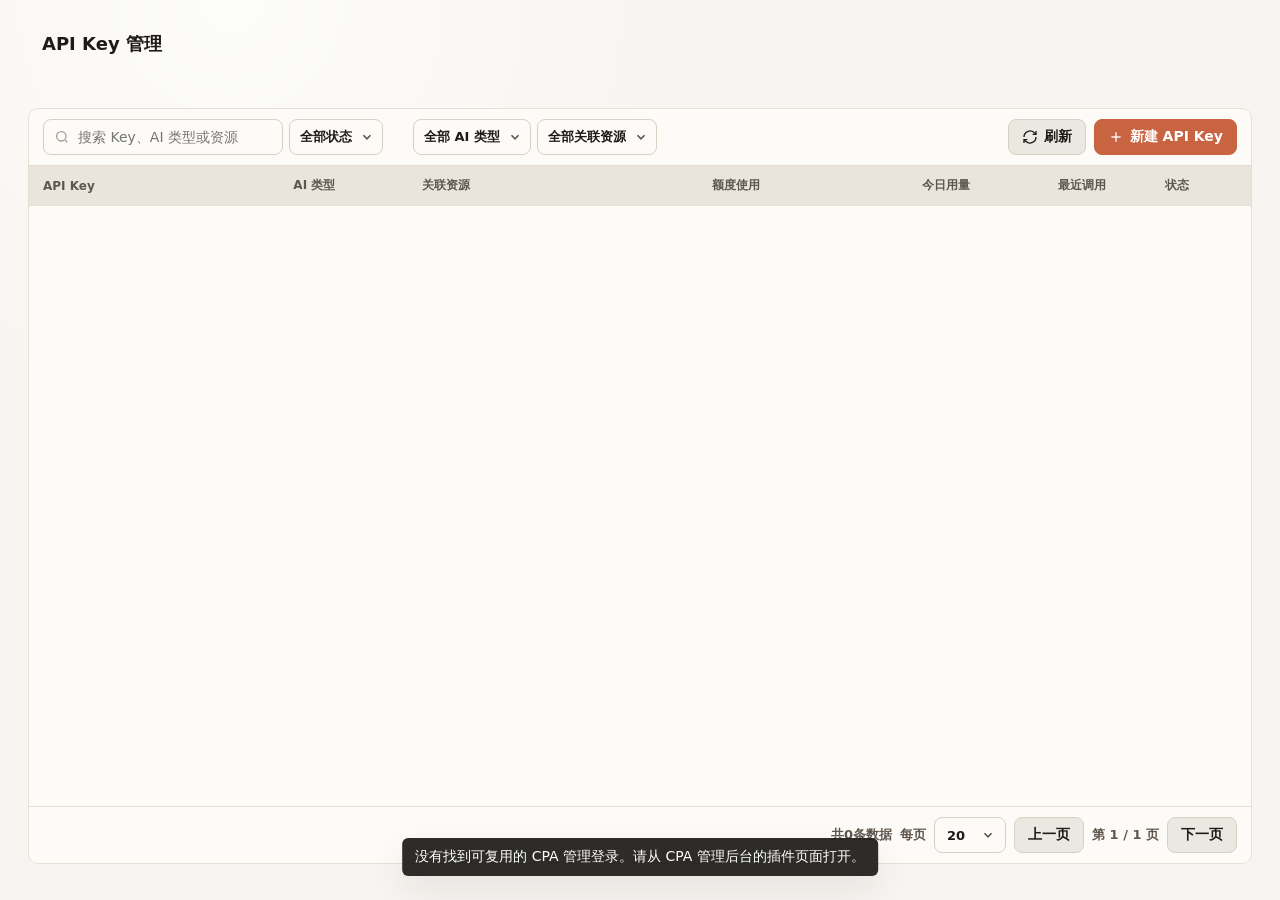
==== commit d9881787: "仅同步官方定价并移除API自动刷新" ====
--- a/internal/web/apikey.html
+++ b/internal/web/apikey.html
@@ -92,109 +92,6 @@
       flex: 0 0 auto;
     }
 
-    .refresh-group {
-      position: relative;
-      display: inline-flex;
-      align-items: center;
-      gap: 6px;
-    }
-
-    .refresh-countdown {
-      display: inline-flex;
-      align-items: center;
-      justify-content: center;
-      color: var(--muted);
-      font-family: var(--mono);
-      font-size: 12px;
-      font-weight: 700;
-      font-variant-numeric: tabular-nums;
-      white-space: nowrap;
-    }
-
-    .refresh-countdown[hidden] {
-      display: none;
-    }
-
-    .refresh-countdown.busy {
-      color: #087452;
-      font-family: var(--font);
-    }
-
-    .refresh-action {
-      display: inline-flex;
-      align-items: center;
-    }
-
-    .refresh-action #refreshBtn {
-      border-top-right-radius: 0;
-      border-bottom-right-radius: 0;
-    }
-
-    .refresh-action .auto-refresh-wrap {
-      margin-left: -1px;
-    }
-
-    .refresh-action .auto-refresh-toggle {
-      border-top-left-radius: 0;
-      border-bottom-left-radius: 0;
-    }
-
-    .refresh-action #refreshBtn:hover,
-    .refresh-action .auto-refresh-toggle:hover {
-      position: relative;
-      z-index: 1;
-    }
-
-    .auto-refresh-wrap {
-      position: relative;
-      display: inline-flex;
-    }
-
-    .auto-refresh-toggle {
-      width: 34px;
-      padding: 0;
-    }
-
-    .auto-refresh-toggle svg {
-      width: 14px;
-      height: 14px;
-    }
-
-    .auto-refresh-menu {
-      position: absolute;
-      top: calc(100% + 6px);
-      right: 0;
-      z-index: 30;
-      display: grid;
-      gap: 2px;
-      min-width: 132px;
-      padding: 6px;
-      border: 1px solid var(--border);
-      border-radius: 8px;
-      background: var(--surface);
-      box-shadow: var(--shadow);
-    }
-
-    .auto-refresh-menu[hidden] {
-      display: none;
-    }
-
-    .auto-refresh-option {
-      height: 30px;
-      padding: 0 9px;
-      border-radius: 6px;
-      color: var(--fg);
-      background: transparent;
-      text-align: left;
-      font-size: 13px;
-      font-weight: 650;
-    }
-
-    .auto-refresh-option:hover,
-    .auto-refresh-option.active {
-      background: #eee9e1;
-    }
-
     .card {
       flex: 1 1 auto;
       min-height: 0;
@@ -945,27 +842,10 @@
             <option value="all">全部关联资源</option>
           </select>
           <div class="top-actions" data-od-id="top-actions">
-            <div class="refresh-group" data-od-id="refresh-control-group">
-              <span class="refresh-countdown" id="refreshCountdown" data-od-id="refresh-countdown" hidden></span>
-              <div class="refresh-action" data-od-id="refresh-split-button">
-                <button class="btn ui-button" id="refreshBtn" data-od-id="refresh-button">
-                  <svg viewBox="0 0 24 24" fill="none" stroke="currentColor"><path d="M21 12a9 9 0 0 1-15 6.7L3 16"></path><path d="M3 21v-5h5"></path><path d="M3 12a9 9 0 0 1 15-6.7L21 8"></path><path d="M21 3v5h-5"></path></svg>
-                  刷新
-                </button>
-                <div class="auto-refresh-wrap">
-                  <button class="btn ui-button auto-refresh-toggle" id="autoRefreshToggle" type="button" aria-haspopup="menu" aria-expanded="false" aria-label="自动刷新间隔" data-od-id="auto-refresh-toggle">
-                    <svg viewBox="0 0 24 24" fill="none" stroke="currentColor"><path d="m6 9 6 6 6-6"></path></svg>
-                  </button>
-                  <div class="auto-refresh-menu" id="autoRefreshMenu" role="menu" aria-label="自动刷新间隔" hidden data-od-id="auto-refresh-menu">
-                    <button class="auto-refresh-option active" type="button" role="menuitemradio" aria-checked="true" data-interval="0" data-od-id="auto-refresh-none">不自动刷新</button>
-                    <button class="auto-refresh-option" type="button" role="menuitemradio" aria-checked="false" data-interval="5" data-od-id="auto-refresh-5s">5秒</button>
-                    <button class="auto-refresh-option" type="button" role="menuitemradio" aria-checked="false" data-interval="10" data-od-id="auto-refresh-10s">10秒</button>
-                    <button class="auto-refresh-option" type="button" role="menuitemradio" aria-checked="false" data-interval="15" data-od-id="auto-refresh-15s">15秒</button>
-                    <button class="auto-refresh-option" type="button" role="menuitemradio" aria-checked="false" data-interval="30" data-od-id="auto-refresh-30s">30秒</button>
-                  </div>
-                </div>
-              </div>
-            </div>
+            <button class="btn ui-button" id="refreshBtn" type="button" data-od-id="refresh-button">
+              <svg viewBox="0 0 24 24" fill="none" stroke="currentColor"><path d="M21 12a9 9 0 0 1-15 6.7L3 16"></path><path d="M3 21v-5h5"></path><path d="M3 12a9 9 0 0 1 15-6.7L21 8"></path><path d="M21 3v5h-5"></path></svg>
+              刷新
+            </button>
             <button class="btn ui-button primary ui-button--primary" id="openCreate" data-od-id="create-api-key-button">
               <svg viewBox="0 0 24 24" fill="none" stroke="currentColor"><path d="M12 5v14"></path><path d="M5 12h14"></path></svg>
               新建 API Key
@@ -1105,9 +985,6 @@
     const session = { apiBase: "", managementKey: "" };
     let toastTimer = null;
     let lastFocusedElement = null;
-    let autoRefreshInterval = 0;
-    let autoRefreshRemaining = 0;
-    let autoRefreshTimer = null;
     let keyCurrentPage = 1;
     const reducedMotion = window.matchMedia && window.matchMedia("(prefers-reduced-motion: reduce)").matches;
 
@@ -1130,10 +1007,6 @@
       quotaTotal: $("quotaTotalInput"),
       quotaError: $("quotaError"),
       resourceError: $("resourceError"),
-      refreshCountdown: $("refreshCountdown"),
-      autoRefreshToggle: $("autoRefreshToggle"),
-      autoRefreshMenu: $("autoRefreshMenu"),
-      autoRefreshOptions: Array.from(document.querySelectorAll(".auto-refresh-option")),
       keyPageSummary: $("keyPageSummary"),
       keyPageSize: $("keyPageSize"),
       keyPrevPage: $("keyPrevPage"),
@@ -1798,64 +1671,6 @@
       renderRows();
       return true;
     }
-    function closeAutoRefreshMenu() {
-      els.autoRefreshMenu.hidden = true;
-      els.autoRefreshToggle.setAttribute("aria-expanded", "false");
-    }
-    function updateAutoRefreshOptions() {
-      els.autoRefreshOptions.forEach(option => {
-        const active = Number(option.dataset.interval) === autoRefreshInterval;
-        option.classList.toggle("active", active);
-        option.setAttribute("aria-checked", active ? "true" : "false");
-      });
-    }
-    function clearAutoRefreshTimer() {
-      if (!autoRefreshTimer) return;
-      window.clearInterval(autoRefreshTimer);
-      autoRefreshTimer = null;
-    }
-    function renderAutoRefreshCountdown() {
-      if (!autoRefreshInterval) {
-        els.refreshCountdown.hidden = true;
-        els.refreshCountdown.classList.remove("busy");
-        els.refreshCountdown.textContent = "";
-        return;
-      }
-      els.refreshCountdown.hidden = false;
-      els.refreshCountdown.classList.remove("busy");
-      els.refreshCountdown.textContent = `${autoRefreshRemaining}s`;
-    }
-    function startAutoRefreshCountdown() {
-      clearAutoRefreshTimer();
-      if (!autoRefreshInterval) {
-        renderAutoRefreshCountdown();
-        return;
-      }
-      autoRefreshRemaining = autoRefreshInterval;
-      renderAutoRefreshCountdown();
-      autoRefreshTimer = window.setInterval(() => {
-        autoRefreshRemaining -= 1;
-        if (autoRefreshRemaining <= 0) {
-          clearAutoRefreshTimer();
-          els.refreshCountdown.hidden = false;
-          els.refreshCountdown.classList.add("busy");
-          els.refreshCountdown.textContent = "正在刷新";
-          window.setTimeout(async () => {
-            await load(false);
-            startAutoRefreshCountdown();
-          }, 520);
-          return;
-        }
-        renderAutoRefreshCountdown();
-      }, 1000);
-    }
-    function setAutoRefreshInterval(seconds) {
-      autoRefreshInterval = seconds;
-      updateAutoRefreshOptions();
-      closeAutoRefreshMenu();
-      startAutoRefreshCountdown();
-    }
-
     function resetKeyPage() {
       keyCurrentPage = 1;
     }
@@ -1881,23 +1696,12 @@
     });
     document.addEventListener("keydown", event => {
       if (event.key === "Escape" && els.drawer.classList.contains("open")) closeDrawer();
-      if (event.key === "Escape" && !els.autoRefreshMenu.hidden) closeAutoRefreshMenu();
       if (event.key === "Escape") closeStyledSelects();
     });
     document.addEventListener("click", event => {
       if (!event.target.closest(".styled-select")) closeStyledSelects();
       if (event.target.closest(".row-actions")) return;
       clearPendingDelete();
-    });
-    els.autoRefreshToggle.addEventListener("click", () => {
-      const shouldOpen = els.autoRefreshMenu.hidden;
-      els.autoRefreshMenu.hidden = !shouldOpen;
-      els.autoRefreshToggle.setAttribute("aria-expanded", shouldOpen ? "true" : "false");
-    });
-    els.autoRefreshMenu.addEventListener("click", event => {
-      const option = event.target.closest(".auto-refresh-option");
-      if (!option) return;
-      setAutoRefreshInterval(Number(option.dataset.interval));
     });
     els.keyPageSize.addEventListener("change", () => {
       resetKeyPage();
@@ -1912,11 +1716,6 @@
       keyCurrentPage += 1;
       renderRows();
     });
-    document.addEventListener("click", event => {
-      if (els.autoRefreshMenu.hidden) return;
-      if (event.target.closest(".auto-refresh-wrap")) return;
-      closeAutoRefreshMenu();
-    });
     els.rows.addEventListener("click", event => {
       const button = event.target.closest("button");
       if (!button) return;
@@ -1938,7 +1737,6 @@
     });
     $("refreshBtn").addEventListener("click", async () => {
       await load(true);
-      if (autoRefreshInterval) startAutoRefreshCountdown();
       showToast("列表已刷新");
     });
 
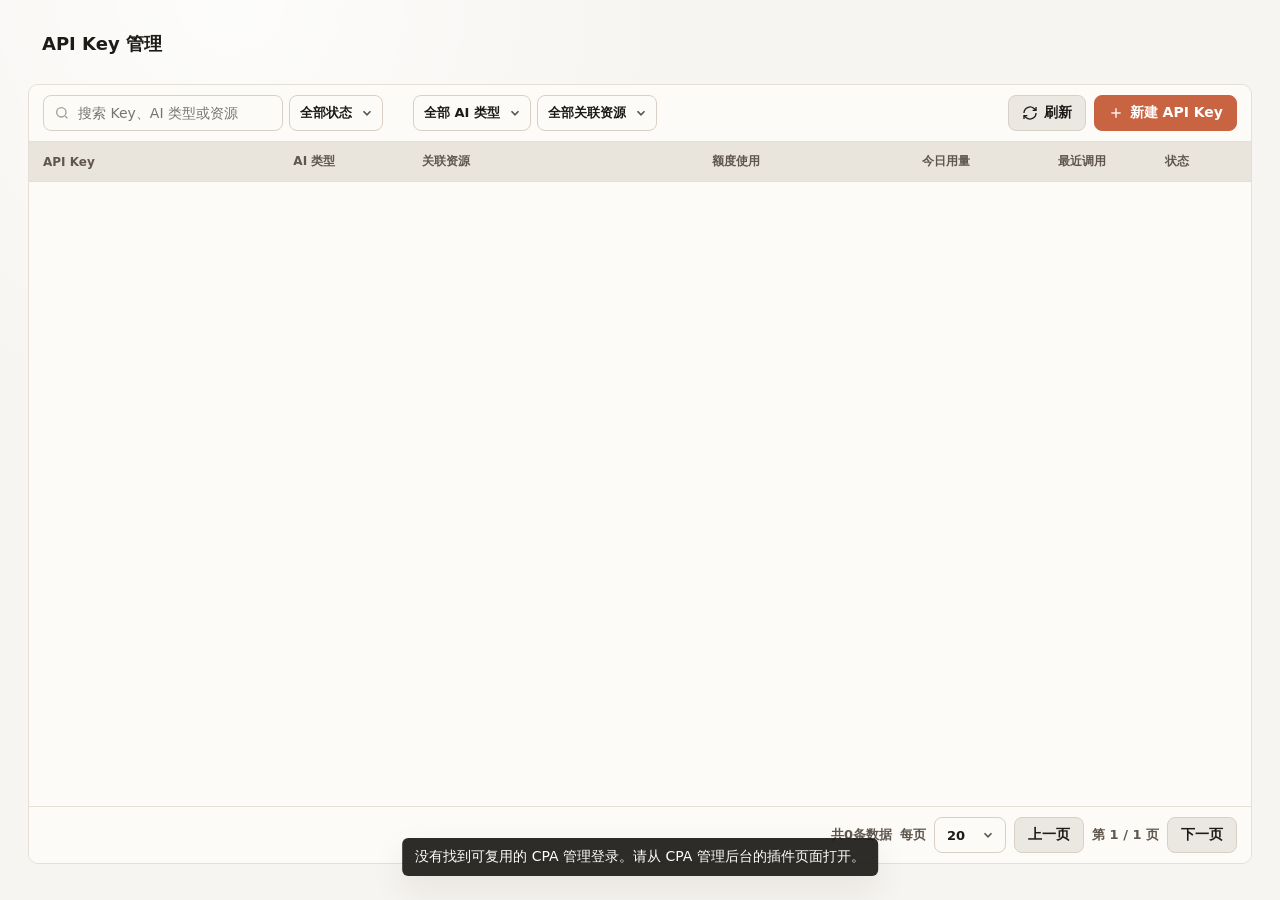
==== commit 46159281: "修复API资源空状态布局" ====
--- a/internal/web/apikey.html
+++ b/internal/web/apikey.html
@@ -652,6 +652,10 @@
         box-shadow var(--motion-fast) var(--ease-out);
     }
 
+    .resource-option.is-empty {
+      grid-template-columns: minmax(0, 1fr);
+    }
+
     .resource-option:has(input:checked) {
       border-color: var(--primary);
       background: var(--primary-soft);
@@ -811,7 +815,7 @@
 </head>
 <body>
   <main class="page" data-od-id="api-key-list-page">
-    <header class="topbar" data-od-id="topbar">
+    <header class="topbar" data-od-id="topbar" style="margin-bottom: 0px;">
       <div class="title" data-od-id="page-title-area">
         <h1 data-od-id="page-title">API Key 管理</h1>
       </div>
